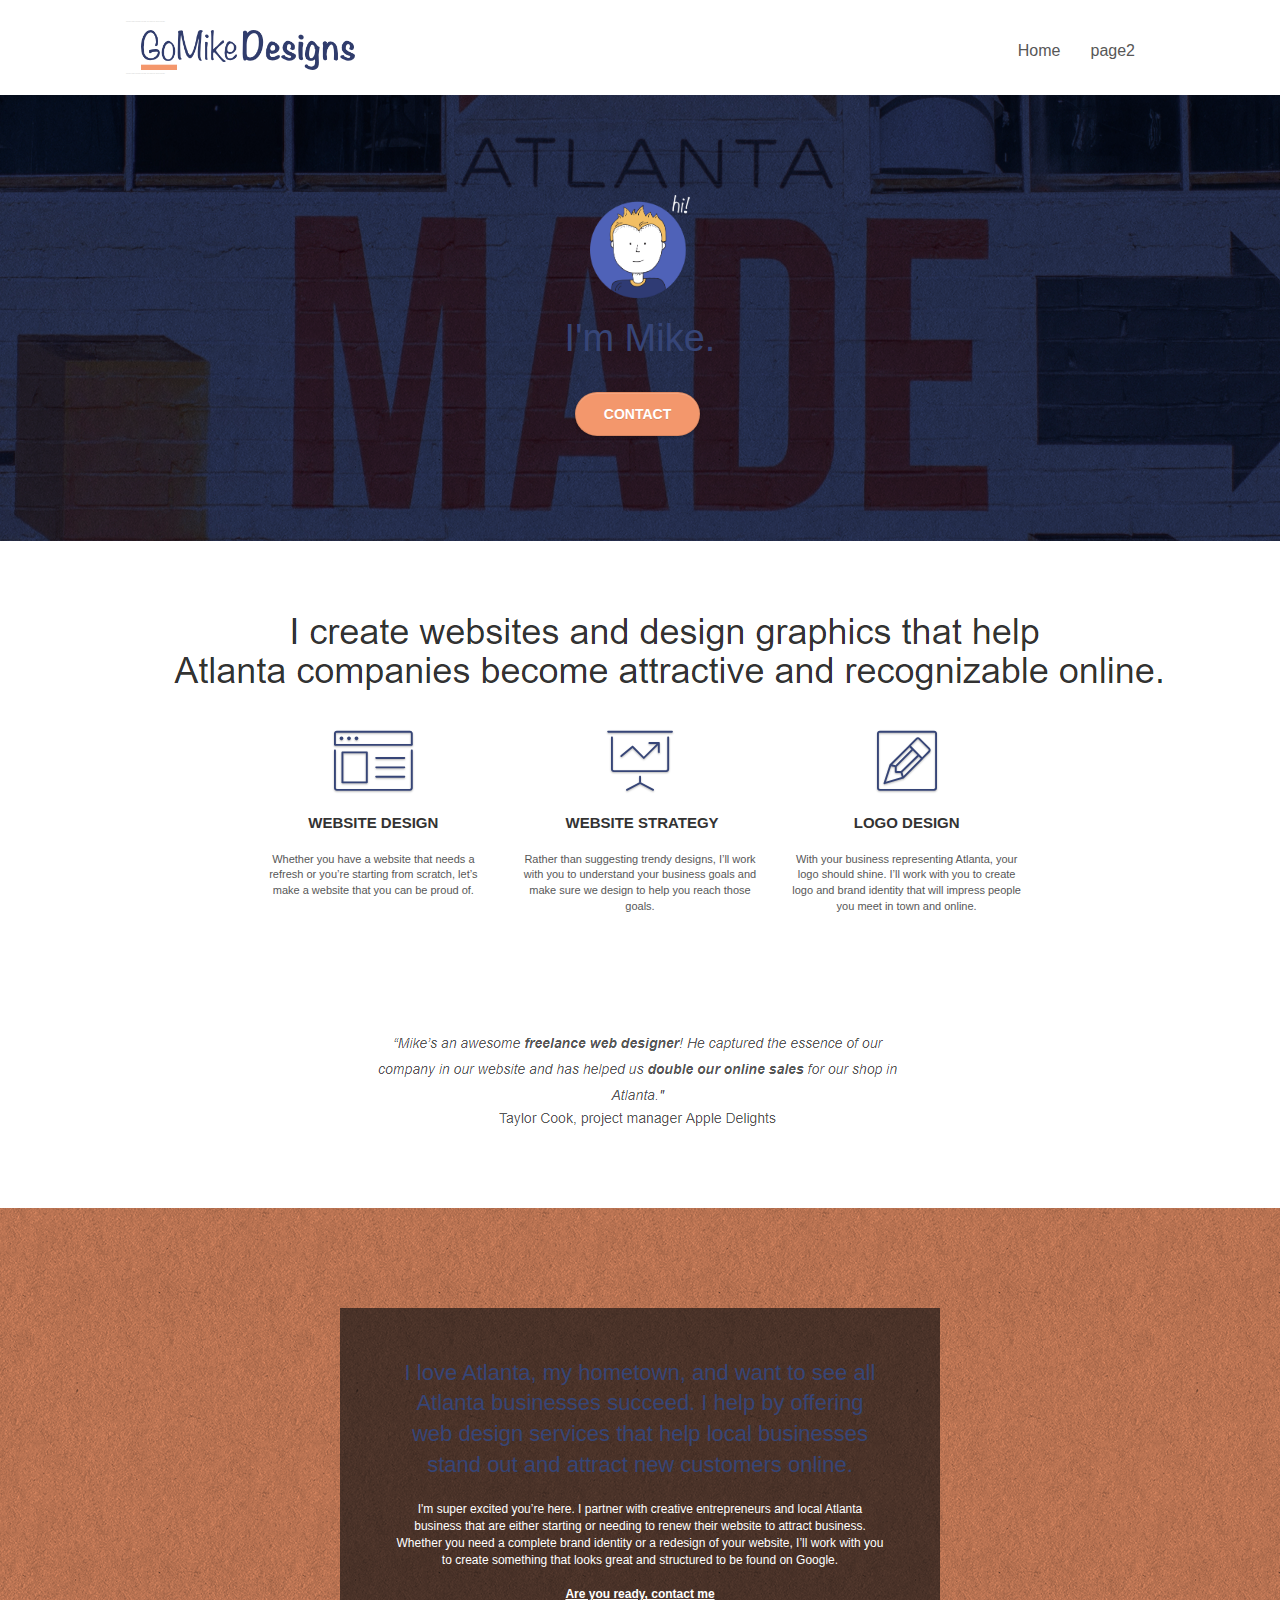
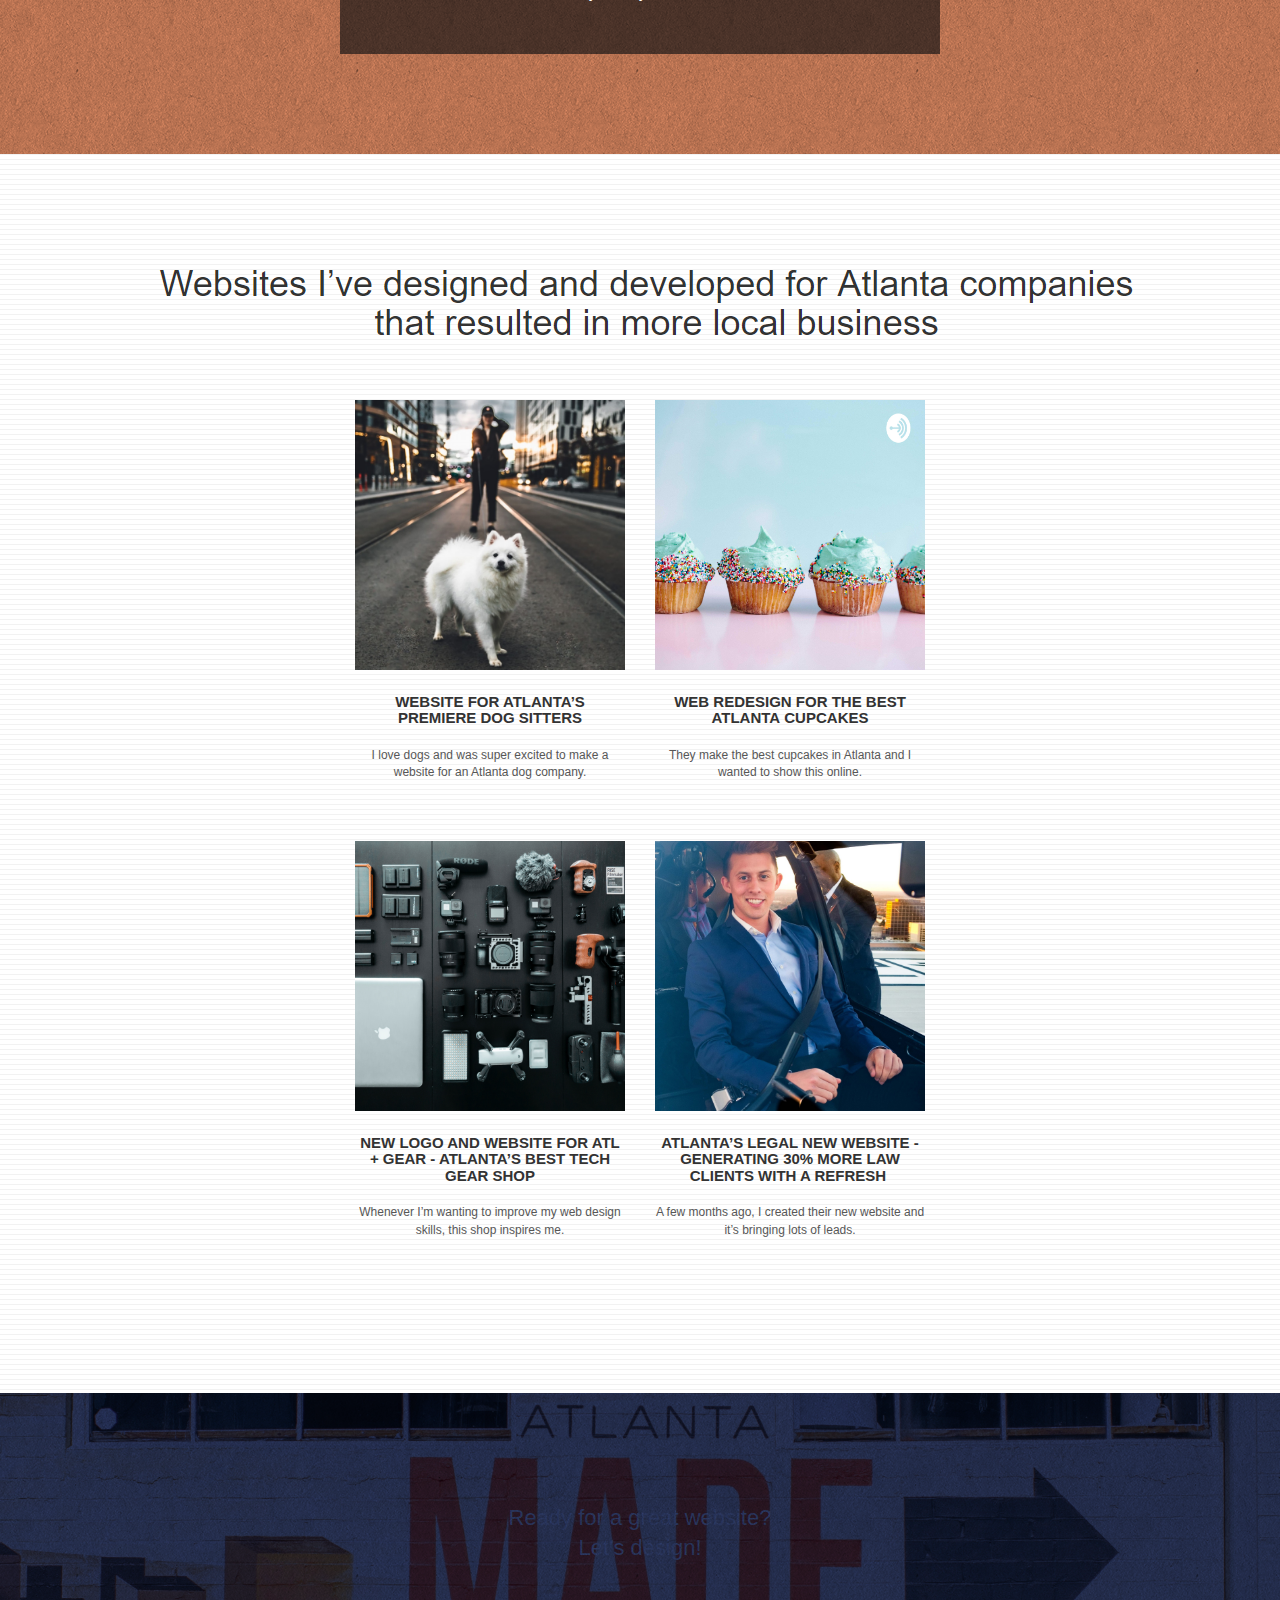
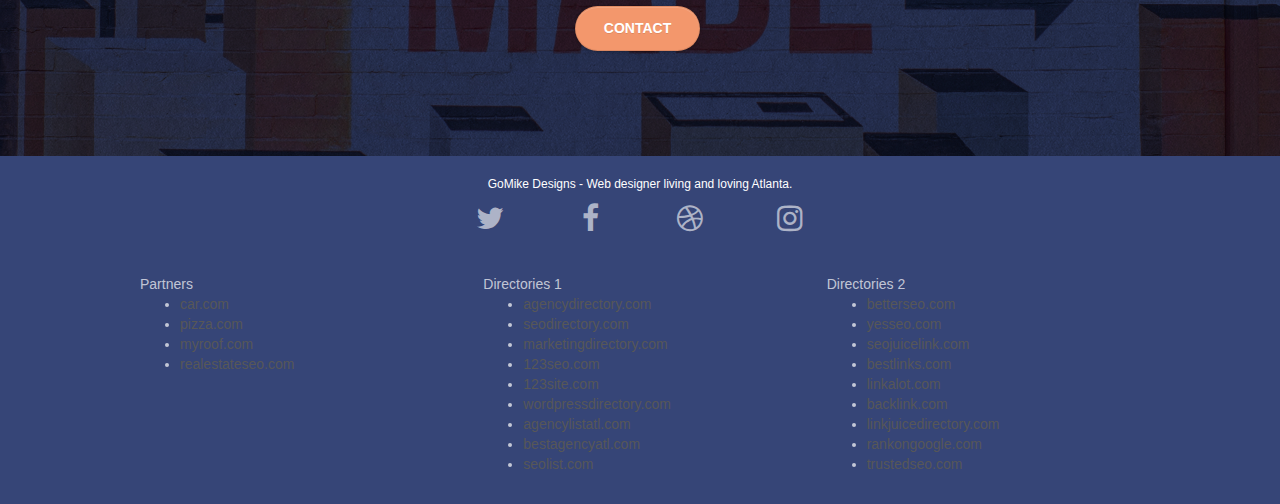
==== index.html @ 4fe2d217 "updated" ====
<!doctype html>
<html lang="Default">
<head>
    <meta charset="utf-8">
    <meta name="keywords" content="seo, google, website, internet, web design, design agency, design agency, design agency, design agency, design agency, design agency, logo design atlanta">
    <meta name="description" content="I'm Mike and your should hire me to build your website">
    <meta name="viewport" content="width=device-width, initial-scale=1.0, viewport-fit=cover">
    <link rel="shortcut icon" type="image/png" href="favicon.jpg">
    
	<link rel="stylesheet" type="text/css" href="./css/bootstrap.css">
	<link rel="stylesheet" type="text/css" href="style.css">
	<link rel="stylesheet" type="text/css" href="./css/font-awesome.css">
	<link rel="stylesheet" type="text/css" href="./css/et-line.css">
	
    
	<script src="./js/jquery-2.1.0.js"></script>
	<script src="./js/bootstrap.js"></script>
	<script src="./js/blocs.js"></script>
	<script src="./js/jquery.touchSwipe.js"></script>
	<script src="./js/gmaps.js"></script>

    <title>welcome Gomike Designs</title>

    
<!-- Analytics -->
 
<!-- Analytics END -->
    
</head>
<body>
<!-- Main container -->
<div class="page-container">
    
<!-- bloc-0 -->
<div class="bloc bgc-white l-bloc " id="bloc-0">
	<div class="container bloc-sm">
		<nav class="navbar row">
			<div class="navbar-header">
					<div class="keywords" style="color:#cccccc;font-size:1px;">web agency atlanta, web strategy, web design, logo, website, web, internet, logo design</div>
				<a class="navbar-brand" href="index.html"><img src="img/atlanta%20web%20design%20logo.png" alt="logo, seo, google, website, internet, web design, design agency" height="40" /></a>
					<div class="keywords" style="color:#cccccc;font-size:1px;">web agency atlanta, web strategy, web design, logo, website, web, internet, logo design</div>

				<button id="nav-toggle" type="button" class="ui-navbar-toggle navbar-toggle" data-toggle="collapse" data-target=".navbar-1">
					<span class="sr-only">Toggle navigation</span><span class="icon-bar"></span><span class="icon-bar"></span><span class="icon-bar"></span>
				</button>
			</div>
			<div class="collapse navbar-collapse navbar-1 special-dropdown-nav">
				<ul class="site-navigation nav navbar-nav">
					<li>
						<a href="index.html">Home</a>
					</li>
					<li>
					</li>
					<li>
						<a href="page2.html">page2</a>
					</li>
				</ul>
			</div>
		</nav>
	</div>
</div>
<!-- bloc-0 END -->

<!-- bloc-1-hero -->
<div class="bloc bgc-dark-slate-blue bg-atlanta-20made-20sign d-bloc bg-t-edge bloc-bg-texture texture-paper b-parallax" id="bloc-1-hero">
	<div class="container bloc-lg">
		<div class="row tight-width-whitespace">
			<div class="col-sm-12">
				<img src="img/atlanta%20web%20designer%20mike.png" class="center-block image-resize-mode" width="100" alt="atlanta web designer mike,seo, google, website, internet, web design, design agency" />
				<h1 class="text-center hero-bloc-text tc-white ">
					I'm Mike.
				</h1>
				<div class="text-center">
					<a href="page2.html" class="btn btn-lg btn-clean btn-rd cta-hero btn-atomic-tangerine" id="cta-hero">Contact</a>
				</div>
			</div>
		</div>
	</div>
</div>
<!-- bloc-1-hero END -->

<!-- bloc-2-services -->
<div class="bloc bgc-white l-bloc" id="bloc-2-services">
	<div class="container bloc-md">
		<div class="row">
			<div class="col-sm-12 text-center">
				<img alt="web agency, web design, logo design, atlanta agency, mike" src="img/title.png" />
			</div>
		</div>
		<div class="row voffset-lg med-width-whitespace">
			<div class="col-sm-4">
				<div class="text-center">
					<span class="et-icon-browser sm-shadow icon-dark-slate-blue icons icon-lg"></span>
				</div>
				<h1 class="mg-md text-center service-header">
					Website Design
				</h1>
				<p class="text-center ">
					Whether you have a website that needs a refresh or you&rsquo;re starting from scratch, let&rsquo;s make a website that you can be proud of.
				</p>
			</div>
			<div class="col-sm-4">
				<div class="text-center">
					<span class="et-icon-presentation sm-shadow icon-dark-slate-blue icons icon-lg"></span>
				</div>
				<h1 class="mg-md text-center service-header">
					&nbsp;Website Strategy
				</h1>
				<p class="text-center ">
					Rather than suggesting trendy designs, I&rsquo;ll work with you to understand your business goals and make sure we design to help you reach those goals.<br>
				</p>
			</div>
			<div class="col-sm-4">
				<div class="text-center">
					<span class="et-icon-edit sm-shadow icon-dark-slate-blue icons icon-lg"></span>
				</div>
				<h1 class="mg-md text-center service-header">
					Logo Design
				</h1>
				<p class="text-center ">
					With your business representing Atlanta, your logo should shine. I&rsquo;ll work with you to create logo and brand identity that will impress people you meet in town and online.
				</p>
			</div>
		</div>
		<div class="row voffset-lg voffset">
			<div class="col-xs-12 col-md-8 col-md-offset-2 text-center">
				<img alt="web agency, web design, logo design " src="img/quote.png" />
			</div>
		</div>
	</div>
</div>
<!-- bloc-2-services END -->

<!-- bloc-3-what-i-do -->
<div class="bloc tc-white bgc-atomic-tangerine bloc-bg-texture texture-paper b-parallax bg-atlanta-20made-20sign-20orange d-bloc" id="bloc-3-what-i-do">
	<div class="container bloc-lg">
		<div class="row tight-width-whitespace black-background">
			<div class="col-sm-12">
				<h2 class="mg-md text-center tc-white">
					I love Atlanta, my hometown, and want to see all Atlanta businesses succeed. I help by offering web design services that help local businesses stand out and attract new customers online.<br>
				</h2>
				<p class="text-center white">
					I'm super excited you&rsquo;re here. I partner with creative entrepreneurs and local Atlanta business that are either starting or needing to renew their website to attract business. Whether you need a complete brand identity or a redesign of your website, I&rsquo;ll work with you to create something that looks great and structured to be found on Google.<br><br><a class="ltc-white bold-link" href="page2.html">Are you ready, contact me</a><br>
				</p>
			</div>
		</div>
	</div>
</div>
<!-- bloc-3-what-i-do END -->

<!-- bloc-4-portfolio -->
<div class="bloc bgc-white bg-lines-h2-bg bg-repeat l-bloc" id="bloc-4-portfolio">
	<div class="container bloc-lg">
		<div class="row">
			<div class="col-sm-12 text-center">
								<img alt="web agency, web design, logo design " src="img/title2.png" />

			</div>
		</div>
		<div class="row tight-width-whitespace portfolio-row">
			<div class="col-sm-6">
				<a href="#" data-lightbox="img/11.jpg" data-gallery-id="gallery-1" data-caption="Website for Atlanta's Premiere dog salon" data-frame="snapshot-lb"><img src="img/11.jpg" class="img-responsive portfolio-thumb" alt="seo, google, website, internet, web design, design agency website for dog salon"/></a>
				<h3 class="mg-md text-center">
					Website for Atlanta&rsquo;s premiere Dog Sitters
				</h3>
				<p class="text-center">
					I love dogs and was super excited to make a website for an Atlanta dog company.
				</p>
			</div>
			<div class="col-sm-6">
				<a href="#" data-lightbox="img/2.jpg" data-gallery-id="gallery-1" data-caption="web redesign for the best cupcakes in Atlanta" data-frame="snapshot-lb"><img src="img/2.jpg" class="img-responsive portfolio-thumb" alt="seo, google, website, internet, web design, design agency website for best cupcakes in atlanta"/></a>
				<h3 class="mg-md text-center">
					Web redesign for the best Atlanta&nbsp;cupcakes
				</h3>
				<p class="text-center">
					They make the best cupcakes in Atlanta and I wanted to show this online.
				</p>
			</div>
		</div>
		<div class="row tight-width-whitespace portfolio-row">
			<div class="col-sm-6">
				<a href="#" data-lightbox="img/3.bmp" data-gallery-id="gallery-1" data-caption="New logo and website for Atlanta's best tech gear shop" data-frame="snapshot-lb"><img src="img/3.bmp" class="img-responsive portfolio-thumb" alt="3.jpg" /></a>
				<h3 class="mg-md text-center">
					New logo and website for Atl + Gear - Atlanta&rsquo;s best tech gear shop
				</h3>
				<p class="text-center">
					Whenever I&rsquo;m wanting to improve my web design skills, this shop inspires me.
				</p>
			</div>
			<div class="col-sm-6">
				<a href="#" data-lightbox="img/4.bmp" data-gallery-id="gallery-1" data-caption="Atlanta's legal website generates 30% more clients after web redesign" data-frame="snapshot-lb"><img src="img/4.bmp" class="img-responsive portfolio-thumb" alt="seo, google, website, internet, web design, Atlanta's legal website generates 30% more clients after web redesign" /></a>
				<h3 class="mg-md text-center">
					Atlanta&rsquo;s legal new website - Generating 30% more law clients with a refresh&nbsp;
				</h3>
				<p class="text-center">
					A few months ago, I created their new website and it&rsquo;s bringing lots of leads.
				</p>
			</div>
		</div>
	</div>
</div>
<!-- bloc-4-portfolio END -->

<!-- bloc-5-cta -->
<div class="bloc bgc-dark-slate-blue bg-atlanta-20made-20sign d-bloc bloc-bg-texture texture-paper" id="bloc-5-cta">
	<div class="container bloc-lg">
		<div class="row">
			<h2 class="mg-md text-center tc-white">
				Ready for a great website? <br>Let&rsquo;s design!
			</h2>
			<div class="col-sm-12 text-center">
				<a href="page2.html" class="btn btn-atomic-tangerine btn-clean btn-rd btn-lg cta-hero">Contact</a>
			</div>
		</div>
	</div>
</div>
<!-- bloc-5-cta END -->

<!-- Footer - bloc-8 -->
<div class="bloc bgc-dark-slate-blue d-bloc" id="bloc-8">
	<div class="container bloc-sm">
		<div class="row">
			<div class="col-sm-12">
				<p class="text-center white">
					GoMike Designs - Web designer living and loving Atlanta.<br>
				</p>
				<div class="row row-no-gutters social">
					<div class="col-sm-3">
						<div class="text-center">
							<a class="social" href="index.html"><span class="fa fa-twitter icon-md"></span></a>
						</div>
					</div>
					<div class="col-sm-3">
						<div class="text-center">
							<a class="social" href="index.html"><span class="fa fa-facebook icon-md"></span></a>
						</div>
					</div>
					<div class="col-sm-3">
						<div class="text-center">
							<a class="social" href="index.html"><span class="fa fa-dribbble icon-md"></span></a>
						</div>
					</div>
					<div class="col-sm-3">
						<div class="text-center">
							<a class="social" href="index.html"><span class="fa fa-instagram icon-md"></span></a>
						</div>
					</div>

					<div class="keywords" style="color:#364577;">web agency atlanta, web strategy, web design, logo, website, web, internet, logo design</div>

				</div>
					<div class="row">
					<div class="col-sm-4">
						Partners
							<ul>
								<li><a href="car.com">car.com</a></li>
								<li><a href="pizza.com">pizza.com</a></li>
								<li><a href="myroof.com">myroof.com</a></li>
								<li><a href="realestateseo.com">realestateseo.com</a></li>
							</ul>		
					</div>
					<div class="col-sm-4">
						Directories 1
						<ul>
							<li><a href="agencydirectory.com">agencydirectory.com</a></li>
							<li><a href="seodirectory.com">seodirectory.com</a></li>
							<li><a href="marketingdirectory.com">marketingdirectory.com</a></li>
							<li><a href="123seo.com">123seo.com</a></li>
							<li><a href="123site.com">123site.com</a></li>
							<li><a href="wordpressdirectory.com">wordpressdirectory.com</a></li>
							<li><a href="agencylistatl.com">agencylistatl.com</a></li>
							<li><a href="bestagencyatl.com">bestagencyatl.com</a></li>
							<li><a href="seolist.com">seolist.com</a></li>
						</ul>
					</div>
					<div class="col-sm-4">
						Directories 2
						<ul>
							<li><a href="betterseo.com">betterseo.com</a></li>
							<li><a href="yesseo.com">yesseo.com</a></li>
							<li><a href="seojuicelink.com">seojuicelink.com</a></li>
							<li><a href="bestlinks.com">bestlinks.com</a></li>
							<li><a href="linkalot.com">linkalot.com</a></li>
							<li><a href="backlink.com">backlink.com</a></li>
							<li><a href="linkjuicedirectory.com">linkjuicedirectory.com</a></li>
							<li><a href="rankongoogle.com">rankongoogle.com</a></li>
							<li><a href="trustedseo.com">trustedseo.com</a></li>
						</ul>
					</div>
				</div>
			</div>
		</div>
	</div>
</div>
<!-- Footer - bloc-8 END -->

</div>
<!-- Main container END -->
    

</body>
</html>
---- style.css ----
body {
    margin: 0;
    padding: 0;
    background: #FFF;
    overflow-x: hidden;
    -webkit-font-smoothing: antialiased;
    -moz-osx-font-smoothing: grayscale;
}

a,
button {
    transition: all .3s ease-in-out;
    outline: none!important;
}

a:hover {
    text-decoration: none;
    cursor: pointer;
}

#page-loading-blocs-notifaction {
    position: fixed;
    top: 0;
    bottom: 0;
    width: 100%;
    z-index: 100000;
    background: #FFFFFF url("img/pageload-spinner.gif") no-repeat center center;
}

.bloc {
    width: 100%;
    clear: both;
    background: 50% 50% no-repeat;
    padding: 0 50px;
    -webkit-background-size: cover;
    -moz-background-size: cover;
    -o-background-size: cover;
    background-size: cover;
    position: relative;
}

.bloc .container {
    padding-left: 0;
    padding-right: 0;
}

.bloc-lg {
    padding: 100px 50px;
}

.bloc-md {
    padding: 50px;
}

.bloc-sm {
    padding: 20px 50px;
}

.bg-center,
.bg-l-edge,
.bg-r-edge,
.bg-t-edge,
.bg-b-edge,
.bg-tl-edge,
.bg-bl-edge,
.bg-tr-edge,
.bg-br-edge,
.bg-repeat {
    -webkit-background-size: auto!important;
    -moz-background-size: auto!important;
    -o-background-size: auto!important;
    background-size: auto!important;
}

.bg-repeat {
    background: repeat;
}

.bg-t-edge {
    background: top no-repeat;
}

.bloc-bg-texture::before {
    content: "";
    background-size: 2px 2px;
    position: absolute;
    top: 0;
    bottom: 0;
    left: 0;
    right: 0;
}

.texture-paper::before {
    background: url("img/texture-paper.png");
    background-size: 280px 280px;
}

.b-parallax {
    background-attachment: fixed;
}

.d-bloc {
    color: rgba(255, 255, 255, .7);
}

.d-bloc button:hover {
    color: rgba(255, 255, 255, .9);
}

.d-bloc .icon-round,
.d-bloc .icon-square,
.d-bloc .icon-rounded,
.d-bloc .icon-semi-rounded-a,
.d-bloc .icon-semi-rounded-b {
    border-color: rgba(255, 255, 255, .9);
}

.d-bloc .divider-h span {
    border-color: rgba(255, 255, 255, .2);
}

.d-bloc .a-btn,
.d-bloc .navbar a,
.d-bloc .navbar-brand,
.d-bloc a .icon-sm,
.d-bloc a .icon-md,
.d-bloc a .icon-lg,
.d-bloc a .icon-xl,
.d-bloc h1 a,
.d-bloc h2 a,
.d-bloc h3 a,
.d-bloc h4 a,
.d-bloc h5 a,
.d-bloc h6 a,
.d-bloc p a {
    color: rgba(255, 255, 255, .6);
}

.d-bloc .a-btn:hover,
.d-bloc .navbar a:hover,
.d-bloc .navbar-brand:hover,
.d-bloc a:hover .icon-sm,
.d-bloc a:hover .icon-md,
.d-bloc a:hover .icon-lg,
.d-bloc a:hover .icon-xl,
.d-bloc h1 a:hover,
.d-bloc h2 a:hover,
.d-bloc h3 a:hover,
.d-bloc h4 a:hover,
.d-bloc h5 a:hover,
.d-bloc h6 a:hover,
.d-bloc p a:hover {
    color: rgba(255, 255, 255, 1);
}

.d-bloc .navbar-toggle .icon-bar {
    background: rgba(255, 255, 255, 1);
}

.d-bloc .btn-wire,
.d-bloc .btn-wire:hover {
    color: rgba(255, 255, 255, 1);
    border-color: rgba(255, 255, 255, 1);
}

.d-bloc .panel {
    color: rgba(0, 0, 0, .5);
}

.d-bloc .panel button:hover {
    color: rgba(0, 0, 0, .7);
}

.d-bloc .panel icon {
    border-color: rgba(0, 0, 0, .7);
}

.d-bloc .panel .divider-h span {
    border-color: rgba(0, 0, 0, .1);
}

.d-bloc .panel .a-btn {
    color: rgba(0, 0, 0, .6);
}

.d-bloc .panel .a-btn:hover {
    color: rgba(0, 0, 0, 1);
}

.d-bloc .panel .btn-wire,
.d-bloc .panel .btn-wire:hover {
    color: rgba(0, 0, 0, .7);
    border-color: rgba(0, 0, 0, .3);
}

.d-bloc .panel,
.l-bloc {
    color: rgba(0, 0, 0, .5);
}

.d-bloc .panel button:hover,
.l-bloc button:hover {
    color: rgba(0, 0, 0, .7);
}

.l-bloc .icon-round,
.l-bloc .icon-square,
.l-bloc .icon-rounded,
.l-bloc .icon-semi-rounded-a,
.l-bloc .icon-semi-rounded-b {
    border-color: rgba(0, 0, 0, .7);
}

.d-bloc .panel .divider-h span,
.l-bloc .divider-h span {
    border-color: rgba(0, 0, 0, .1);
}

.d-bloc .panel .a-btn,
.l-bloc .a-btn,
.l-bloc .navbar a,
.l-bloc .navbar-brand,
.l-bloc a .icon-sm,
.l-bloc a .icon-md,
.l-bloc a .icon-lg,
.l-bloc a .icon-xl,
.l-bloc h1 a,
.l-bloc h2 a,
.l-bloc h3 a,
.l-bloc h4 a,
.l-bloc h5 a,
.l-bloc h6 a,
.l-bloc p a {
    color: rgba(0, 0, 0, .6);
}

.d-bloc .panel .a-btn:hover,
.l-bloc .a-btn:hover,
.l-bloc .navbar a:hover,
.l-bloc .navbar-brand:hover,
.l-bloc a:hover .icon-sm,
.l-bloc a:hover .icon-md,
.l-bloc a:hover .icon-lg,
.l-bloc a:hover .icon-xl,
.l-bloc h1 a:hover,
.l-bloc h2 a:hover,
.l-bloc h3 a:hover,
.l-bloc h4 a:hover,
.l-bloc h5 a:hover,
.l-bloc h6 a:hover,
.l-bloc p a:hover {
    color: rgba(0, 0, 0, 1);
}

.l-bloc .navbar-toggle .icon-bar {
    color: rgba(0, 0, 0, .6);
}

.d-bloc .panel .btn-wire,
.d-bloc .panel .btn-wire:hover,
.l-bloc .btn-wire,
.l-bloc .btn-wire:hover {
    color: rgba(0, 0, 0, .7);
    border-color: rgba(0, 0, 0, .3);
}

.voffset {
    margin-top: 30px;
}

.voffset-lg {
    margin-top: 80px;
}

.row-no-gutters {
    margin-right: 0;
    margin-left: 0;
}

.row.row-no-gutters > [class^="col-"],
.row.row-no-gutters > [class*=" col-"] {
    padding-right: 0;
    padding-left: 0;
}

#bloc-2-services p {
    font-size: 11px;
}

.navbar {
    margin-bottom: 0;
    z-index: 1;
}

.navbar-brand {
    height: auto;
    padding: 3px 15px;
    font-size: 25px;
    font-weight: normal;
    font-weight: 600;
    line-height: 44px;
}

.navbar-brand img {
    max-height: 200px;
    margin: 0 5px 0 0;
    display: inline;
}

.navbar-brand img[src$=svg] {
    min-width: 100px;
}

.nav-center .navbar-brand img {
    margin: 0;
}

.navbar .nav {
    padding-top: 2px;
    margin-right: -16px;
    float: right;
    z-index: 1;
}

.nav > li {
    float: left;
    margin-top: 4px;
    font-size: 16px;
}

.navbar-nav .open .dropdown-menu > li > a {
    text-align: inherit;
}

.nav > li a:hover,
.nav > li a:focus {
    background: transparent;
}

.navbar-toggle {
    margin: 10px 10px 0 0;
    border: 0px;
}

.navbar-toggle:hover {
    background: transparent!important;
}

.navbar-toggle .icon-bar {
    background-color: rgba(0, 0, 0, .5);
    width: 26px;
}

.nav-invert .navbar .nav {
    float: left;
}

.nav-invert .navbar-header,
.nav-invert .navbar-brand {
    float: right;
    position: relative;
    z-index: 2;
}

@media (min-width: 768px) {
    .site-navigation {
        position: absolute;
        top: 50%;
        right: 20px;
        transform: translate(0, -50%);
        -webkit-transform: translateY(-50%);
    }
    .nav > li .dropdown-menu a,
    .nav > li .dropdown-menu a:hover {
        color: #484848;
    }
    .nav-invert .site-navigation {
        left: 0;
        right: 0;
    }
    .nav-center {
        text-align: center;
    }
    .nav-center .navbar-header {
        width: 100%;
    }
    .nav-center .navbar-header,
    .nav-center .navbar-brand,
    .nav-center .nav > li {
        float: none;
        display: inline-block;
    }
    .nav-center .site-navigation {
        position: relative;
        width: 100%;
        right: 0;
        margin-right: 0px;
        margin-top: 20px;
    }
    .nav-center.mini-nav .navbar-toggle {
        float: none;
        margin: 10px auto 0;
    }
}

.nav > li > .dropdown a {
    background: none!important;
    display: block;
    padding: 14px 15px;
}

nav .caret {
    margin: 0 5px;
}

.dropdown-menu .dropdown-menu {
    top: -8px;
    left: 100%;
}

.dropdown-menu .dropmenu-flow-right {
    top: 100%;
    left: 0;
    margin-left: -1px;
    border-top-left-radius: 0;
    border-top-right-radius: 0;
}

.dropdown-menu .dropdown span {
    border: 4px solid black;
    border-top-color: transparent;
    border-right-color: transparent;
    border-bottom-color: transparent;
    margin: 6px -5px 0 0!important;
    float: right;
}

.mg-md {
    margin-top: 10px;
    margin-bottom: 20px;
}

.mg-lg {
    margin-top: 10px;
    margin-bottom: 40px;
}

.btn {
    margin: 0 5px 5px 0;
}

.btn.pull-right {
    margin: 0 0 5px 5px;
}

.btn-d,
.btn-d:hover,
.btn-d:focus {
    color: #FFF;
    background: rgba(0, 0, 0, .3);
}

button {
    outline: none!important;
}

.btn-rd {
    border-radius: 40px;
}

.btn-clean {
    border: 1px solid rgba(0, 0, 0, .08);
    border-bottom-color: rgba(0, 0, 0, .1);
    text-shadow: 0 1px 0 rgba(0, 0, 1, .1);
    box-shadow: 0 1px 3px rgba(0, 0, 1, .25), inset 0 1px 0 0 rgba(255, 255, 255, .15);
}

.icon-md {
    font-size: 30px!important;
}

.icon-lg {
    font-size: 60px!important;
}

.sm-shadow {
    text-shadow: 0 1px 2px rgba(0, 0, 0, .3);
}

.panel-sq,
.panel-sq .panel-heading,
.panel-sq .panel-footer {
    border-radius: 0;
}

.panel-rd {
    border-radius: 30px;
}

.panel-rd .panel-heading {
    border-radius: 29px 29px 0 0;
}

.panel-rd .panel-footer {
    border-radius: 0 0 29px 29px;
}

.form-control {
    border-color: rgba(0, 0, 0, .1);
    box-shadow: none;
}

.scrollToTop {
    width: 40px;
    height: 40px;
    position: fixed;
    bottom: 20px;
    right: 20px;
    opacity: 0;
    z-index: 500;
    transition: all .3s ease-in-out;
}

.scrollToTop span {
    margin-top: 6px;
}

.showScrollTop {
    font-size: 14px;
    opacity: 1;
}

a[data-lightbox] {
    position: relative;
    display: block;
    text-align: center;
}

a[data-lightbox]:hover::before {
    content: "+";
    font-family: "HelveticaNeue-Light", "Helvetica Neue Light", "Helvetica Neue", Helvetica, Arial;
    font-size: 32px;
    width: 50px;
    height: 50px;
    margin-left: -25px;
    border-radius: 50%;
    background: rgba(0, 0, 0, .6);
    color: #FFF;
    font-weight: 100;
    z-index: 1;
    position: absolute;
    top: 50%;
    transform: translateY(-50%);
    -webkit-transform: translateY(-50%);
}

a[data-lightbox]:hover img {
    opacity: 0.6;
    -webkit-animation-fill-mode: none;
    animation-fill-mode: none;
}

#lightbox-modal {
    display: flex;
    align-items: center;
}

#lightbox-modal .modal-dialog {
    width: 90%;
    max-width: 900px;
    margin: 0 auto 0;
}

#lightbox-modal .modal-dialog img {
    max-height: 90vh;
    margin: 0 auto;
}

.lightbox-caption {
    padding: 20px;
    color: #FFF;
    background: rgba(0, 0, 0, .5);
    position: absolute;
    left: 15px;
    right: 15px;
    bottom: 5px;
}

.close-lightbox {
    color: #FFF;
    font-size: 30px;
    position: absolute;
    top: 20px;
    right: 20px;
    z-index: 20;
    background: rgba(0, 0, 0, .5);
    border: none;
    line-height: 30px;
    padding: 0 9px 5px;
    opacity: 0.3;
}

.close-lightbox:hover,
.next-lightbox:hover,
.prev-lightbox:hover {
    opacity: 1.0;
    color: #FFF;
}

.next-lightbox,
.prev-lightbox {
    font-size: 20px;
    color: rgba(255, 255, 255, .9);
    background: rgba(0, 0, 0, .5);
    transition: all .2s ease-in-out;
    position: absolute;
    top: 45%;
    z-index: 1;
    opacity: 0.4;
}

.next-lightbox {
    padding: 6px 8px 1px 13px;
    right: 25px;
}

.prev-lightbox {
    padding: 6px 13px 1px 10px;
    left: 25px;
}

.snapshot-lb .modal-body {
    padding-bottom: 45px;
}

.snapshot-lb .lightbox-caption {
    padding: 0;
    color: rgba(0, 0, 0, .5);
    background: none;
}

h1,
h2,
h3,
h4,
h5,
h6,
p,
label,
.btn,
a {
    font-family: "helvetica";
    font-weight: 400;
    color: #575757!important;
}

.container {
    max-width: 1000px;
}

.hero-bloc-text {
    font-size: 38px;
}

.hero-bloc-text-sub {
    font-size: 36px;
}

.statement-bloc-text {
    line-height: 26px;
    font-style: italic;
    font-size: 20px;
    text-align: center;
    font-weight: lighter;
    max-width: 520px;
    margin: auto auto auto auto;
}

p {
    font-size: 12px;
}

.tight-width-whitespace {
    max-width: 600px;
    margin: auto auto auto auto;
}

.h1 {
    font-size: 20px;
    font-family: "Open Sans";
}

.cta-hero {
    margin-top: 22px;
    color: #FFFFFF!important;
    text-transform: uppercase;
    padding: 12px 28px 12px 28px;
    font-size: 1.0em;
    font-weight: 700;
}

.social {
    max-width: 400px;
    margin: auto auto auto auto;
}

h2 {
    font-size: 22px;
    line-height: 1.4em;
}

h3 {
    font-size: 15px;
    text-transform: uppercase;
    font-weight: 700;
    color: #333333!important;
}

.med-width-whitespace {
    max-width: 800px;
    margin: auto auto auto auto;
    box-shadow: 0px 0px 0px #000000;
}

h1 {
    color: #333333!important;
}

h4 {
    color: #333333!important;
}

.icons {
    margin-bottom: 14px;
    margin-top: 24px;
}

.white {
    color: #FFFFFF!important;
}

.portfolio-thumb {
    margin-bottom: 24px;
}

.portfolio-row {
    margin-bottom: 44px;
    margin-top: 50px;
}

.avatar {
    box-shadow: 0px 4px 9px rgba(0, 0, 0, 0.3);
}

.black-background {
    background-color: rgba(35, 31, 32, 0.7);
    padding: 40px 40px 40px 40px;
}

.bold-link {
    font-weight: 900;
    text-decoration: underline!important;
}

.service-header {
    font-size: 15px;
    font-weight: 700;
    text-transform: uppercase;
}

.bgc-white {
    background-color: #FFFFFF;
}

.bgc-dark-slate-blue {
    background-color: #364577;
}

.bgc-atomic-tangerine {
    background-color: #F3976C;
}

.tc-white {
    color: #364577!important;
}

.btn-atomic-tangerine {
    background: #F3976C;
    color: #FFFFFF!important;
}

.btn-atomic-tangerine:hover {
    background: #c27956!important;
    color: #FFFFFF!important;
}

.ltc-white {
    color: #FFFFFF!important;
}

.ltc-white:hover {
    color: #cccccc!important;
}

.ltc-atomic-tangerine {
    color: #F3976C!important;
}

.ltc-atomic-tangerine:hover {
    color: #c27956!important;
}

.icon-dark-slate-blue {
    color: #364577!important;
    border-color: #364577!important;
}

.bg-dots-bg {
    background-image: url("img/dots-bg.png");
}

.bg-lines-h2-bg {
    background-image: url("img/lines-h2-bg.png");
}

.bg-atlanta-20made-20sign {
    background-image: url("img/atlanta%20made%20sign.jpg");
}

.bg-atlanta-20made-20sign-20orange {
    background-image: url("img/atlanta%20made%20sign%20orange.jpg");
}

@media (max-width: 1024px) {
    .bloc {
        padding-left: 20px;
        padding-right: 20px;
    }
    .bloc.full-width-bloc,
    .bloc-tile-2.full-width-bloc .container,
    .bloc-tile-3.full-width-bloc .container,
    .bloc-tile-4.full-width-bloc .container {
        padding-left: 0;
        padding-right: 0;
    }
}

@media (max-width: 992px) and (min-width: 768px) {
    .navbar .nav {
        max-width: 80%
    }
    .nav-center.navbar .nav {
        max-width: 100%
    }
}

@media only screen and (min-device-width: 768px) and (max-device-width: 1024px) and (orientation: landscape) {
    .b-parallax {
        background-attachment: scroll;
    }
}

@media only screen and (min-device-width: 1024px) and (max-device-width: 1366px) and (-webkit-min-device-pixel-ratio: 1.5) {
    .b-parallax {
        background-attachment: scroll;
    }
}

@media (max-width: 991px) {
    .container {
        width: 100%;
    }
    .b-parallax {
        background-attachment: scroll;
    }
    .page-container,
    #hero-bloc {
        overflow-x: hidden;
        position: relative;
    }
    .bloc {
        padding-left: constant(safe-area-inset-left);
        padding-right: constant(safe-area-inset-right);
    }
    .bloc-group,
    .bloc-group .bloc {
        display: block;
        width: 100%;
    }
    .bloc-fill-screen .fill-bloc-top-edge,
    .bloc-fill-screen .fill-bloc-bottom-edge {
        padding: 0 20px;
        padding-left: constant(safe-area-inset-left);
        padding-right: constant(safe-area-inset-right);
    }
}

@media (max-width: 767px) {
    .page-container {
        overflow-x: hidden;
        position: relative;
    }
    h1,
    h2,
    h3,
    h4,
    h5,
    h6,
    p,
    #disqus_thread {
        padding-left: 10px!important;
        padding-right: 10px!important;
    }
    .b-parallax {
        background-attachment: scroll;
    }
    .navbar .nav {
        padding-top: 0;
        border-top: 1px solid rgba(0, 0, 0, .2);
        float: none!important;
    }
    .navbar.row {
        margin-left: 0;
        margin-right: 0;
    }
    .site-navigation {
        position: inherit;
        transform: none;
        -webkit-transform: none;
        -ms-transform: none;
    }
    .nav > li {
        margin-top: 0;
        border-bottom: 1px solid rgba(0, 0, 0, .1);
        background: rgba(0, 0, 0, .05);
        text-align: left;
        padding-left: 15px;
        width: 100%;
    }
    .nav > li:hover {
        background: rgba(0, 0, 0, .08);
    }
    .dropdown .dropdown a .caret {
        float: none;
        margin: 5px 0 0 10px!important;
        border: 4px solid black;
        border-bottom-color: transparent;
        border-right-color: transparent;
        border-left-color: transparent;
    }
    #hero-bloc .navbar .nav {
        background: rgba(0, 0, 0, .8);
    }
    #hero-bloc .navbar .nav a {
        color: rgba(255, 255, 255, .6);
    }
    .hero {
        padding: 50px 0;
    }
    .hero-nav {
        left: -1px;
        right: -1px;
    }
    .navbar-collapse {
        padding: 0;
        overflow-x: hidden;
        -webkit-box-shadow: none;
        box-shadow: none;
    }
    .navbar-brand img {
        max-height: 40px;
        width: auto;
    }
    .nav-invert .navbar-header {
        float: none;
        width: 100%;
    }
    .nav-invert .navbar-toggle {
        float: left;
        margin-left: 10px;
    }
    .bloc {
        padding-left: 0;
        padding-right: 0;
    }
    .bloc-xxl,
    .bloc-xl,
    .bloc-lg {
        padding: 40px 0;
    }
    .bloc-sm,
    .bloc-md {
        padding-left: 0;
        padding-right: 0;
    }
    .bloc-tile-2 .container,
    .bloc-tile-3 .container,
    .bloc-tile-4 .container,
    .bloc-fill-screen .fill-bloc-top-edge,
    .bloc-fill-screen .fill-bloc-bottom-edge {
        padding-left: 0;
        padding-right: 0;
    }
    .a-block {
        padding: 0 10px;
    }
    .btn-dwn {
        display: none;
    }
    .voffset {
        margin-top: 5px;
    }
    .voffset-md {
        margin-top: 20px;
    }
    .voffset-lg {
        margin-top: 30px;
    }
    form {
        padding: 5px;
    }
    .close-lightbox {
        display: inline-block;
    }
    .blocsapp-device-iphone5 {
        background-size: 216px 425px;
        padding-top: 60px;
        width: 216px;
        height: 425px;
    }
    .blocsapp-device-iphone5 img {
        width: 180px;
        height: 320px;
    }
}

@media (max-width: 400px) {
    .bloc {
        padding-left: 0;
        padding-right: 0;
    }
}

@media (max-width: 767px) {
    .bloc-mob-center-text {
        text-align: center;
    }
}
---- css/et-line.css ----
@font-face {
    font-family: et-line;
    src: url(../fonts/et-line.eot);
    src: url(../fonts/et-line.eot?#iefix) format('embedded-opentype'), url(../fonts/et-line.woff) format('woff'), url(../fonts/et-line.ttf) format('truetype'), url(../fonts/et-line.svg#et-line) format('svg');
    font-weight: 400;
    font-style: normal
}

.et-icon-adjustments,
.et-icon-alarmclock,
.et-icon-anchor,
.et-icon-aperture,
.et-icon-attachment,
.et-icon-bargraph,
.et-icon-basket,
.et-icon-beaker,
.et-icon-bike,
.et-icon-book-open,
.et-icon-briefcase,
.et-icon-browser,
.et-icon-calendar,
.et-icon-camera,
.et-icon-caution,
.et-icon-chat,
.et-icon-circle-compass,
.et-icon-clipboard,
.et-icon-clock,
.et-icon-cloud,
.et-icon-compass,
.et-icon-desktop,
.et-icon-dial,
.et-icon-document,
.et-icon-documents,
.et-icon-download,
.et-icon-dribbble,
.et-icon-edit,
.et-icon-envelope,
.et-icon-expand,
.et-icon-facebook,
.et-icon-flag,
.et-icon-focus,
.et-icon-gears,
.et-icon-genius,
.et-icon-gift,
.et-icon-global,
.et-icon-globe,
.et-icon-googleplus,
.et-icon-grid,
.et-icon-happy,
.et-icon-hazardous,
.et-icon-heart,
.et-icon-hotairballoon,
.et-icon-hourglass,
.et-icon-key,
.et-icon-laptop,
.et-icon-layers,
.et-icon-lifesaver,
.et-icon-lightbulb,
.et-icon-linegraph,
.et-icon-linkedin,
.et-icon-lock,
.et-icon-magnifying-glass,
.et-icon-map,
.et-icon-map-pin,
.et-icon-megaphone,
.et-icon-mic,
.et-icon-mobile,
.et-icon-newspaper,
.et-icon-notebook,
.et-icon-paintbrush,
.et-icon-paperclip,
.et-icon-pencil,
.et-icon-phone,
.et-icon-picture,
.et-icon-pictures,
.et-icon-piechart,
.et-icon-presentation,
.et-icon-pricetags,
.et-icon-printer,
.et-icon-profile-female,
.et-icon-profile-male,
.et-icon-puzzle,
.et-icon-quote,
.et-icon-recycle,
.et-icon-refresh,
.et-icon-ribbon,
.et-icon-rss,
.et-icon-sad,
.et-icon-scissors,
.et-icon-scope,
.et-icon-search,
.et-icon-shield,
.et-icon-speedometer,
.et-icon-strategy,
.et-icon-streetsign,
.et-icon-tablet,
.et-icon-target,
.et-icon-telescope,
.et-icon-toolbox,
.et-icon-tools,
.et-icon-tools-2,
.et-icon-trophy,
.et-icon-tumblr,
.et-icon-twitter,
.et-icon-upload,
.et-icon-video,
.et-icon-wallet,
.et-icon-wine {
    font-family: et-line;
    speak: none;
    font-style: normal;
    font-weight: 400;
    font-variant: normal;
    text-transform: none;
    line-height: 1;
    -webkit-font-smoothing: antialiased;
    -moz-osx-font-smoothing: grayscale;
    display: inline-block
}

.et-icon-mobile:before {
    content: "\e000"
}

.et-icon-laptop:before {
    content: "\e001"
}

.et-icon-desktop:before {
    content: "\e002"
}

.et-icon-tablet:before {
    content: "\e003"
}

.et-icon-phone:before {
    content: "\e004"
}

.et-icon-document:before {
    content: "\e005"
}

.et-icon-documents:before {
    content: "\e006"
}

.et-icon-search:before {
    content: "\e007"
}

.et-icon-clipboard:before {
    content: "\e008"
}

.et-icon-newspaper:before {
    content: "\e009"
}

.et-icon-notebook:before {
    content: "\e00a"
}

.et-icon-book-open:before {
    content: "\e00b"
}

.et-icon-browser:before {
    content: "\e00c"
}

.et-icon-calendar:before {
    content: "\e00d"
}

.et-icon-presentation:before {
    content: "\e00e"
}

.et-icon-picture:before {
    content: "\e00f"
}

.et-icon-pictures:before {
    content: "\e010"
}

.et-icon-video:before {
    content: "\e011"
}

.et-icon-camera:before {
    content: "\e012"
}

.et-icon-printer:before {
    content: "\e013"
}

.et-icon-toolbox:before {
    content: "\e014"
}

.et-icon-briefcase:before {
    content: "\e015"
}

.et-icon-wallet:before {
    content: "\e016"
}

.et-icon-gift:before {
    content: "\e017"
}

.et-icon-bargraph:before {
    content: "\e018"
}

.et-icon-grid:before {
    content: "\e019"
}

.et-icon-expand:before {
    content: "\e01a"
}

.et-icon-focus:before {
    content: "\e01b"
}

.et-icon-edit:before {
    content: "\e01c"
}

.et-icon-adjustments:before {
    content: "\e01d"
}

.et-icon-ribbon:before {
    content: "\e01e"
}

.et-icon-hourglass:before {
    content: "\e01f"
}

.et-icon-lock:before {
    content: "\e020"
}

.et-icon-megaphone:before {
    content: "\e021"
}

.et-icon-shield:before {
    content: "\e022"
}

.et-icon-trophy:before {
    content: "\e023"
}

.et-icon-flag:before {
    content: "\e024"
}

.et-icon-map:before {
    content: "\e025"
}

.et-icon-puzzle:before {
    content: "\e026"
}

.et-icon-basket:before {
    content: "\e027"
}

.et-icon-envelope:before {
    content: "\e028"
}

.et-icon-streetsign:before {
    content: "\e029"
}

.et-icon-telescope:before {
    content: "\e02a"
}

.et-icon-gears:before {
    content: "\e02b"
}

.et-icon-key:before {
    content: "\e02c"
}

.et-icon-paperclip:before {
    content: "\e02d"
}

.et-icon-attachment:before {
    content: "\e02e"
}

.et-icon-pricetags:before {
    content: "\e02f"
}

.et-icon-lightbulb:before {
    content: "\e030"
}

.et-icon-layers:before {
    content: "\e031"
}

.et-icon-pencil:before {
    content: "\e032"
}

.et-icon-tools:before {
    content: "\e033"
}

.et-icon-tools-2:before {
    content: "\e034"
}

.et-icon-scissors:before {
    content: "\e035"
}

.et-icon-paintbrush:before {
    content: "\e036"
}

.et-icon-magnifying-glass:before {
    content: "\e037"
}

.et-icon-circle-compass:before {
    content: "\e038"
}

.et-icon-linegraph:before {
    content: "\e039"
}

.et-icon-mic:before {
    content: "\e03a"
}

.et-icon-strategy:before {
    content: "\e03b"
}

.et-icon-beaker:before {
    content: "\e03c"
}

.et-icon-caution:before {
    content: "\e03d"
}

.et-icon-recycle:before {
    content: "\e03e"
}

.et-icon-anchor:before {
    content: "\e03f"
}

.et-icon-profile-male:before {
    content: "\e040"
}

.et-icon-profile-female:before {
    content: "\e041"
}

.et-icon-bike:before {
    content: "\e042"
}

.et-icon-wine:before {
    content: "\e043"
}

.et-icon-hotairballoon:before {
    content: "\e044"
}

.et-icon-globe:before {
    content: "\e045"
}

.et-icon-genius:before {
    content: "\e046"
}

.et-icon-map-pin:before {
    content: "\e047"
}

.et-icon-dial:before {
    content: "\e048"
}

.et-icon-chat:before {
    content: "\e049"
}

.et-icon-heart:before {
    content: "\e04a"
}

.et-icon-cloud:before {
    content: "\e04b"
}

.et-icon-upload:before {
    content: "\e04c"
}

.et-icon-download:before {
    content: "\e04d"
}

.et-icon-target:before {
    content: "\e04e"
}

.et-icon-hazardous:before {
    content: "\e04f"
}

.et-icon-piechart:before {
    content: "\e050"
}

.et-icon-speedometer:before {
    content: "\e051"
}

.et-icon-global:before {
    content: "\e052"
}

.et-icon-compass:before {
    content: "\e053"
}

.et-icon-lifesaver:before {
    content: "\e054"
}

.et-icon-clock:before {
    content: "\e055"
}

.et-icon-aperture:before {
    content: "\e056"
}

.et-icon-quote:before {
    content: "\e057"
}

.et-icon-scope:before {
    content: "\e058"
}

.et-icon-alarmclock:before {
    content: "\e059"
}

.et-icon-refresh:before {
    content: "\e05a"
}

.et-icon-happy:before {
    content: "\e05b"
}

.et-icon-sad:before {
    content: "\e05c"
}

.et-icon-facebook:before {
    content: "\e05d"
}

.et-icon-twitter:before {
    content: "\e05e"
}

.et-icon-googleplus:before {
    content: "\e05f"
}

.et-icon-rss:before {
    content: "\e060"
}

.et-icon-tumblr:before {
    content: "\e061"
}

.et-icon-linkedin:before {
    content: "\e062"
}

.et-icon-dribbble:before {
    content: "\e063"
}
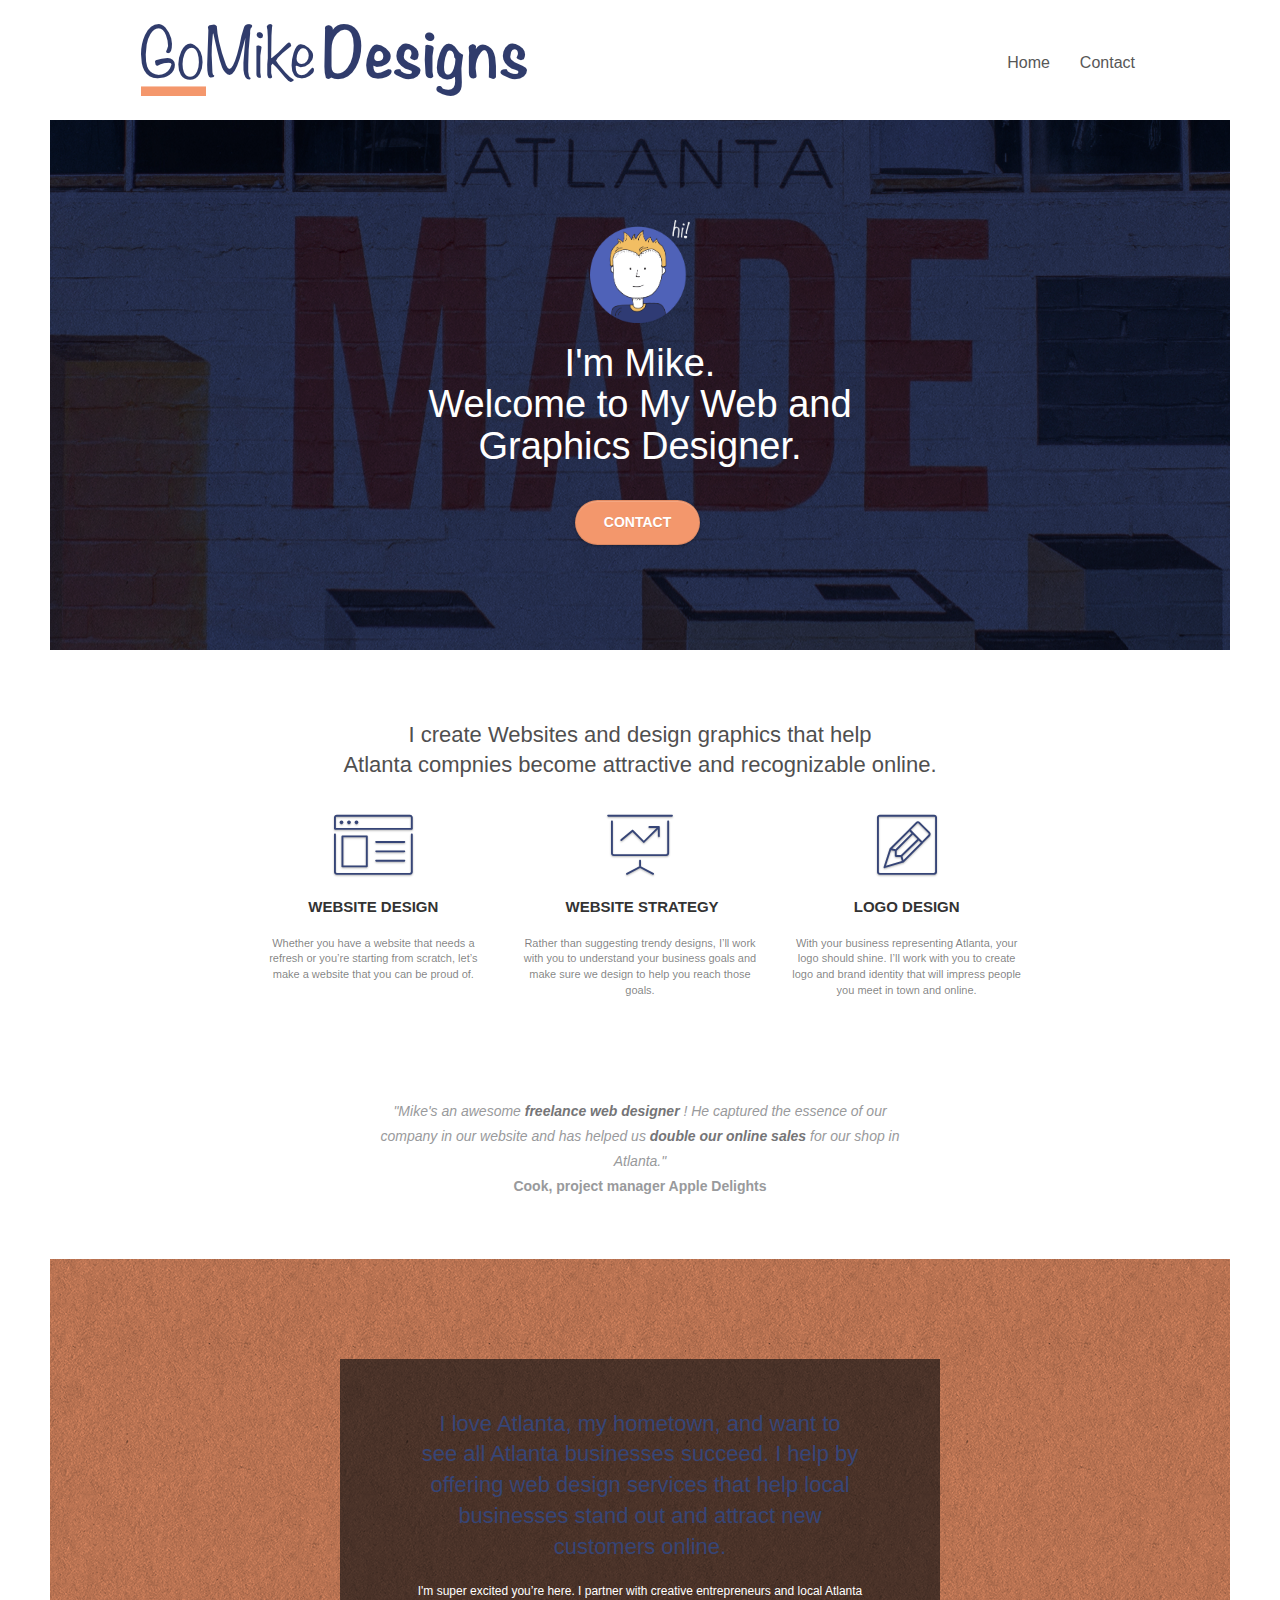
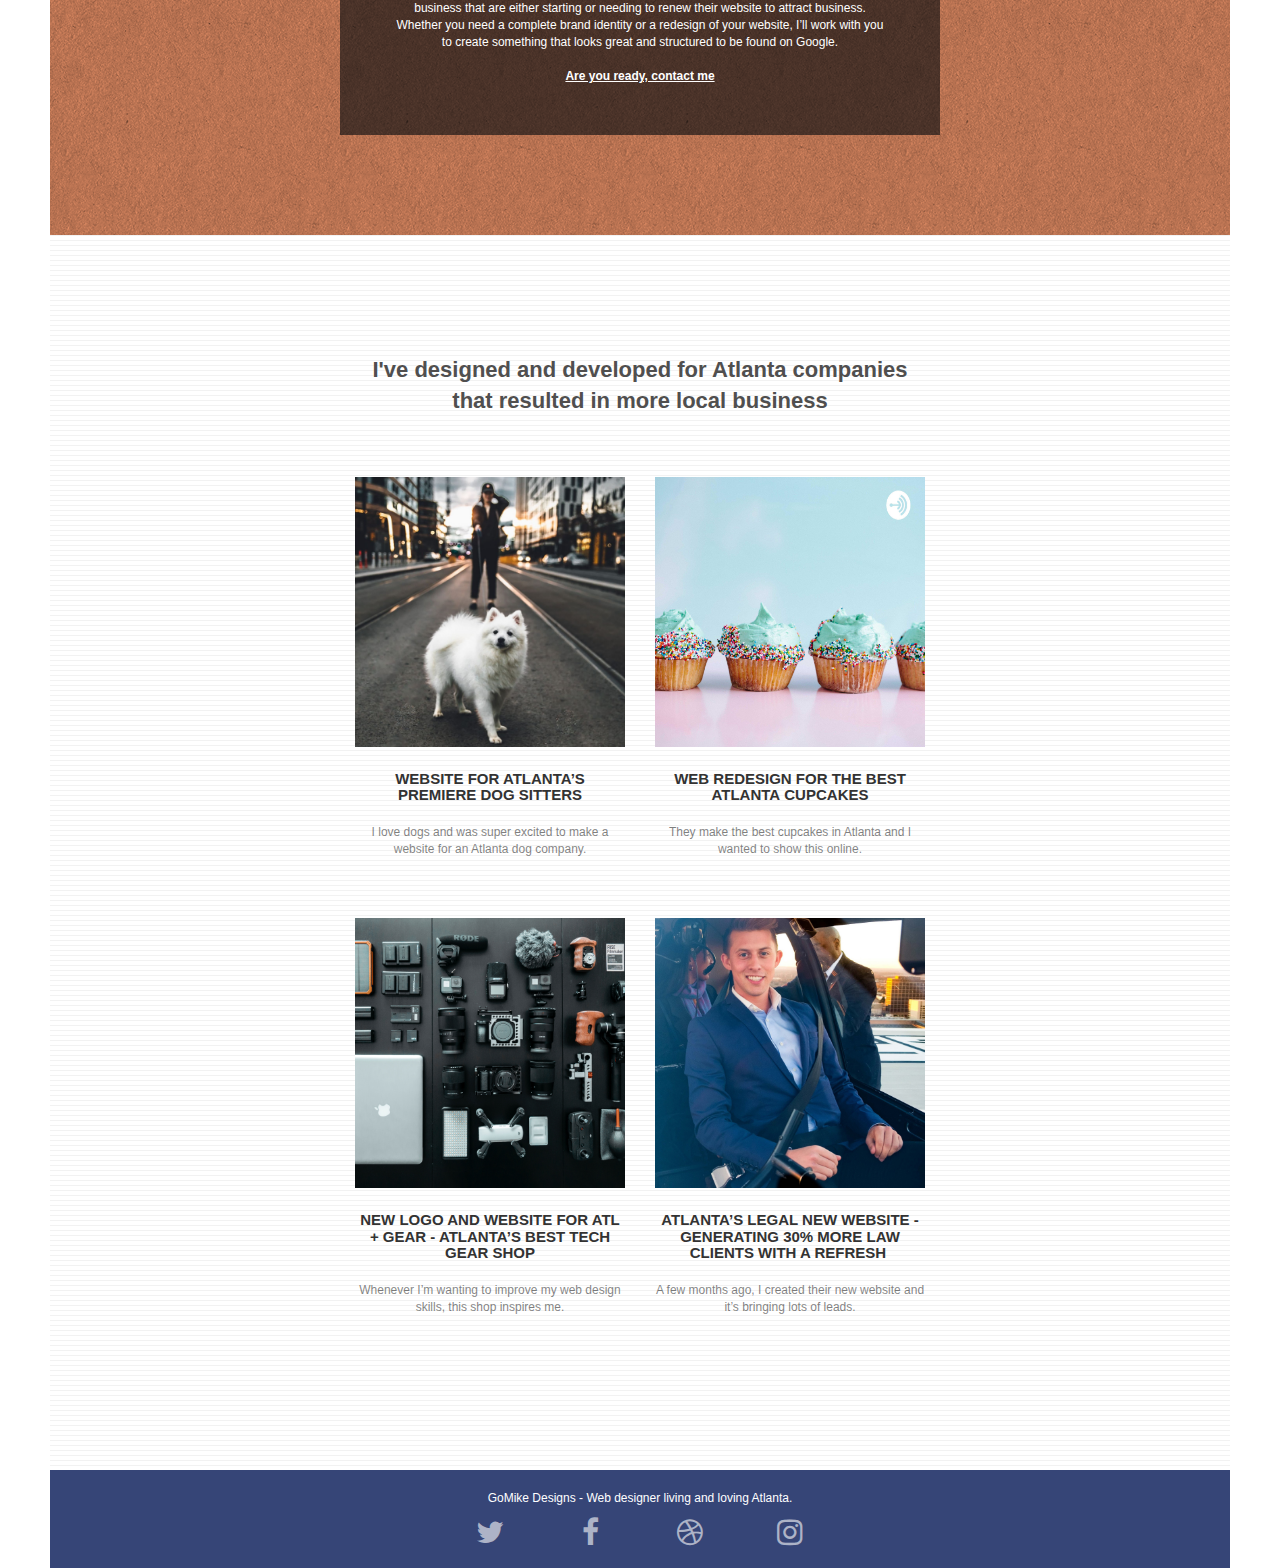
==== commit dc6be701: "few changes" ====
--- a/index.html
+++ b/index.html
@@ -1,9 +1,10 @@
 <!doctype html>
-<html lang="Default">
+<html lang="en">
 <head>
     <meta charset="utf-8">
-    <meta name="keywords" content="seo, google, website, internet, web design, design agency, design agency, design agency, design agency, design agency, design agency, logo design atlanta">
-    <meta name="description" content="I'm Mike and your should hire me to build your website">
+    <meta name="keywords" content="GoMike a Design Company of website and Graphics in Atlanta.">
+    <meta name="description" content="We do Website Design, Wevsite Strategy, Logo Design that help
+	Atlanta Companies become attractive and recognizable online.Gomike has designed and diveloped for Atlanta companies that resulted in more local business.">
     <meta name="viewport" content="width=device-width, initial-scale=1.0, viewport-fit=cover">
     <link rel="shortcut icon" type="image/png" href="favicon.jpg">
     
@@ -11,35 +12,19 @@
 	<link rel="stylesheet" type="text/css" href="style.css">
 	<link rel="stylesheet" type="text/css" href="./css/font-awesome.css">
 	<link rel="stylesheet" type="text/css" href="./css/et-line.css">
-	
-    
-	<script src="./js/jquery-2.1.0.js"></script>
-	<script src="./js/bootstrap.js"></script>
-	<script src="./js/blocs.js"></script>
-	<script src="./js/jquery.touchSwipe.js"></script>
-	<script src="./js/gmaps.js"></script>
-
-    <title>welcome Gomike Designs</title>
-
-    
-<!-- Analytics -->
- 
-<!-- Analytics END -->
-    
+	<title>welcome Gomike Designs</title>
 </head>
 <body>
 <!-- Main container -->
 <div class="page-container">
-    
 <!-- bloc-0 -->
 <div class="bloc bgc-white l-bloc " id="bloc-0">
 	<div class="container bloc-sm">
 		<nav class="navbar row">
 			<div class="navbar-header">
-					<div class="keywords" style="color:#cccccc;font-size:1px;">web agency atlanta, web strategy, web design, logo, website, web, internet, logo design</div>
-				<a class="navbar-brand" href="index.html"><img src="img/atlanta%20web%20design%20logo.png" alt="logo, seo, google, website, internet, web design, design agency" height="40" /></a>
-					<div class="keywords" style="color:#cccccc;font-size:1px;">web agency atlanta, web strategy, web design, logo, website, web, internet, logo design</div>
-
+					<div class="keywords"> 
+				<a class="navbar-brand" href="index.html"><img src="img/atlanta%20web%20design%20logo.png" alt=" the logo of Gomike Web and Graphic Design agency"/></a>
+					
 				<button id="nav-toggle" type="button" class="ui-navbar-toggle navbar-toggle" data-toggle="collapse" data-target=".navbar-1">
 					<span class="sr-only">Toggle navigation</span><span class="icon-bar"></span><span class="icon-bar"></span><span class="icon-bar"></span>
 				</button>
@@ -50,14 +35,12 @@
 						<a href="index.html">Home</a>
 					</li>
 					<li>
-					</li>
-					<li>
-						<a href="page2.html">page2</a>
+						<a href="contact.html">Contact</a>
 					</li>
 				</ul>
 			</div>
-		</nav>
-	</div>
+		</div> 
+	</nav>
 </div>
 <!-- bloc-0 END -->
 
@@ -66,12 +49,12 @@
 	<div class="container bloc-lg">
 		<div class="row tight-width-whitespace">
 			<div class="col-sm-12">
-				<img src="img/atlanta%20web%20designer%20mike.png" class="center-block image-resize-mode" width="100" alt="atlanta web designer mike,seo, google, website, internet, web design, design agency" />
-				<h1 class="text-center hero-bloc-text tc-white ">
-					I'm Mike.
+				<img src="img/atlanta%20web%20designer%20mike.png" class="center-block image-resize-mode" width="100" alt="atlanta web designer mike, a web design agency" />
+				<h1 class="text-center hero-bloc-text white">
+					I'm Mike.<br> Welcome to My Web and Graphics Designer.
 				</h1>
 				<div class="text-center">
-					<a href="page2.html" class="btn btn-lg btn-clean btn-rd cta-hero btn-atomic-tangerine" id="cta-hero">Contact</a>
+					<a href="contact.html" class="btn btn-lg btn-clean btn-rd cta-hero btn-atomic-tangerine" id="cta-hero">Contact</a>
 				</div>
 			</div>
 		</div>
@@ -83,18 +66,17 @@
 <div class="bloc bgc-white l-bloc" id="bloc-2-services">
 	<div class="container bloc-md">
 		<div class="row">
-			<div class="col-sm-12 text-center">
-				<img alt="web agency, web design, logo design, atlanta agency, mike" src="img/title.png" />
-			</div>
+			<h2>I create Websites and design graphics that help <br>Atlanta compnies become attractive and recognizable online.</h2>
+			
 		</div>
 		<div class="row voffset-lg med-width-whitespace">
 			<div class="col-sm-4">
 				<div class="text-center">
 					<span class="et-icon-browser sm-shadow icon-dark-slate-blue icons icon-lg"></span>
 				</div>
-				<h1 class="mg-md text-center service-header">
+				<h3 class="mg-md text-center service-header">
 					Website Design
-				</h1>
+				</h3>
 				<p class="text-center ">
 					Whether you have a website that needs a refresh or you&rsquo;re starting from scratch, let&rsquo;s make a website that you can be proud of.
 				</p>
@@ -103,9 +85,9 @@
 				<div class="text-center">
 					<span class="et-icon-presentation sm-shadow icon-dark-slate-blue icons icon-lg"></span>
 				</div>
-				<h1 class="mg-md text-center service-header">
+				<h3 class="mg-md text-center service-header">
 					&nbsp;Website Strategy
-				</h1>
+				</h3>
 				<p class="text-center ">
 					Rather than suggesting trendy designs, I&rsquo;ll work with you to understand your business goals and make sure we design to help you reach those goals.<br>
 				</p>
@@ -114,18 +96,18 @@
 				<div class="text-center">
 					<span class="et-icon-edit sm-shadow icon-dark-slate-blue icons icon-lg"></span>
 				</div>
-				<h1 class="mg-md text-center service-header">
+				<h3 class="mg-md text-center service-header">
 					Logo Design
-				</h1>
+				</h3>
 				<p class="text-center ">
 					With your business representing Atlanta, your logo should shine. I&rsquo;ll work with you to create logo and brand identity that will impress people you meet in town and online.
 				</p>
 			</div>
 		</div>
 		<div class="row voffset-lg voffset">
-			<div class="col-xs-12 col-md-8 col-md-offset-2 text-center">
-				<img alt="web agency, web design, logo design " src="img/quote.png" />
-			</div>
+			<h5 class="text5"><i> "Mike's an awesome <span class="texts"><strong>freelance web designer</strong></span> ! He captured the essence of our <br>
+			company in our website and has helped us <span class="texts"><strong>double our online sales</strong></span> for our shop in <br>
+            Atlanta."</i> <br> <strong> Cook, project manager Apple Delights</strong></h5>
 		</div>
 	</div>
 </div>
@@ -152,10 +134,8 @@
 <div class="bloc bgc-white bg-lines-h2-bg bg-repeat l-bloc" id="bloc-4-portfolio">
 	<div class="container bloc-lg">
 		<div class="row">
-			<div class="col-sm-12 text-center">
-								<img alt="web agency, web design, logo design " src="img/title2.png" />
-
-			</div>
+			<h2><strong> I've designed and developed for Atlanta companies<br>that resulted in more local business</strong></h2>
+			
 		</div>
 		<div class="row tight-width-whitespace portfolio-row">
 			<div class="col-sm-6">
@@ -179,7 +159,7 @@
 		</div>
 		<div class="row tight-width-whitespace portfolio-row">
 			<div class="col-sm-6">
-				<a href="#" data-lightbox="img/3.bmp" data-gallery-id="gallery-1" data-caption="New logo and website for Atlanta's best tech gear shop" data-frame="snapshot-lb"><img src="img/3.bmp" class="img-responsive portfolio-thumb" alt="3.jpg" /></a>
+				<a href="#" data-lightbox="img/3.jpg" data-gallery-id="gallery-1" data-caption="New logo and website for Atlanta's best tech gear shop" data-frame="snapshot-lb"><img src="img/3.bmp" class="img-responsive portfolio-thumb" alt="3.jpg" /></a>
 				<h3 class="mg-md text-center">
 					New logo and website for Atl + Gear - Atlanta&rsquo;s best tech gear shop
 				</h3>
@@ -188,7 +168,7 @@
 				</p>
 			</div>
 			<div class="col-sm-6">
-				<a href="#" data-lightbox="img/4.bmp" data-gallery-id="gallery-1" data-caption="Atlanta's legal website generates 30% more clients after web redesign" data-frame="snapshot-lb"><img src="img/4.bmp" class="img-responsive portfolio-thumb" alt="seo, google, website, internet, web design, Atlanta's legal website generates 30% more clients after web redesign" /></a>
+				<a href="#" data-lightbox="img/4.jpg" data-gallery-id="gallery-1" data-caption="Atlanta's legal website generates 30% more clients after web redesign" data-frame="snapshot-lb"><img src="img/4.bmp" class="img-responsive portfolio-thumb" alt="seo, google, website, internet, web design, Atlanta's legal website generates 30% more clients after web redesign" /></a>
 				<h3 class="mg-md text-center">
 					Atlanta&rsquo;s legal new website - Generating 30% more law clients with a refresh&nbsp;
 				</h3>
@@ -202,18 +182,7 @@
 <!-- bloc-4-portfolio END -->
 
 <!-- bloc-5-cta -->
-<div class="bloc bgc-dark-slate-blue bg-atlanta-20made-20sign d-bloc bloc-bg-texture texture-paper" id="bloc-5-cta">
-	<div class="container bloc-lg">
-		<div class="row">
-			<h2 class="mg-md text-center tc-white">
-				Ready for a great website? <br>Let&rsquo;s design!
-			</h2>
-			<div class="col-sm-12 text-center">
-				<a href="page2.html" class="btn btn-atomic-tangerine btn-clean btn-rd btn-lg cta-hero">Contact</a>
-			</div>
-		</div>
-	</div>
-</div>
+
 <!-- bloc-5-cta END -->
 
 <!-- Footer - bloc-8 -->
@@ -224,69 +193,32 @@
 				<p class="text-center white">
 					GoMike Designs - Web designer living and loving Atlanta.<br>
 				</p>
-				<div class="row row-no-gutters social">
-					<div class="col-sm-3">
-						<div class="text-center">
-							<a class="social" href="index.html"><span class="fa fa-twitter icon-md"></span></a>
-						</div>
-					</div>
-					<div class="col-sm-3">
-						<div class="text-center">
-							<a class="social" href="index.html"><span class="fa fa-facebook icon-md"></span></a>
-						</div>
-					</div>
-					<div class="col-sm-3">
-						<div class="text-center">
-							<a class="social" href="index.html"><span class="fa fa-dribbble icon-md"></span></a>
-						</div>
-					</div>
-					<div class="col-sm-3">
-						<div class="text-center">
-							<a class="social" href="index.html"><span class="fa fa-instagram icon-md"></span></a>
-						</div>
-					</div>
-
-					<div class="keywords" style="color:#364577;">web agency atlanta, web strategy, web design, logo, website, web, internet, logo design</div>
-
-				</div>
-					<div class="row">
-					<div class="col-sm-4">
-						Partners
-							<ul>
-								<li><a href="car.com">car.com</a></li>
-								<li><a href="pizza.com">pizza.com</a></li>
-								<li><a href="myroof.com">myroof.com</a></li>
-								<li><a href="realestateseo.com">realestateseo.com</a></li>
-							</ul>		
-					</div>
-					<div class="col-sm-4">
-						Directories 1
-						<ul>
-							<li><a href="agencydirectory.com">agencydirectory.com</a></li>
-							<li><a href="seodirectory.com">seodirectory.com</a></li>
-							<li><a href="marketingdirectory.com">marketingdirectory.com</a></li>
-							<li><a href="123seo.com">123seo.com</a></li>
-							<li><a href="123site.com">123site.com</a></li>
-							<li><a href="wordpressdirectory.com">wordpressdirectory.com</a></li>
-							<li><a href="agencylistatl.com">agencylistatl.com</a></li>
-							<li><a href="bestagencyatl.com">bestagencyatl.com</a></li>
-							<li><a href="seolist.com">seolist.com</a></li>
-						</ul>
-					</div>
-					<div class="col-sm-4">
-						Directories 2
-						<ul>
-							<li><a href="betterseo.com">betterseo.com</a></li>
-							<li><a href="yesseo.com">yesseo.com</a></li>
-							<li><a href="seojuicelink.com">seojuicelink.com</a></li>
-							<li><a href="bestlinks.com">bestlinks.com</a></li>
-							<li><a href="linkalot.com">linkalot.com</a></li>
-							<li><a href="backlink.com">backlink.com</a></li>
-							<li><a href="linkjuicedirectory.com">linkjuicedirectory.com</a></li>
-							<li><a href="rankongoogle.com">rankongoogle.com</a></li>
-							<li><a href="trustedseo.com">trustedseo.com</a></li>
-						</ul>
-					</div>
+				<div class="row row-no-gutters social" id="social">
+					<div class="col-sm-3">
+						<div class="text-center">
+							<a class="social" href="https://www.twotter.com/gomike/"><span class="fa fa-twitter icon-md"></span></a>
+						</div>
+					</div>
+					<div class="col-sm-3">
+						<div class="text-center">
+							<a class="social" href="https://www.facebook.com/gomike/"><span class="fa fa-facebook icon-md"></span></a>
+						</div>
+					</div>
+					<div class="col-sm-3">
+						<div class="text-center">
+							<a class="social" href="https://www.dribble.com/gomike/"><span class="fa fa-dribbble icon-md"></span></a>
+						</div>
+					</div>
+					<div class="col-sm-3">
+						<div class="text-center">
+							<a class="social" href="https://www.instagram.com/gomike/"><span class="fa fa-instagram icon-md"></span></a>
+						</div>
+					</div>
+
+					
+
+				</div>
+				
 				</div>
 			</div>
 		</div>
@@ -296,7 +228,11 @@
 
 </div>
 <!-- Main container END -->
-    
+<script src="./js/jquery-2.1.0.js"></script>
+<script src="./js/bootstrap.js"></script>
+<script src="./js/blocs.js"></script>
+<script src="./js/jquery.touchSwipe.js"></script>
+<script src="./js/gmaps.js"></script>
 
 </body>
 </html>
--- a/style.css
+++ b/style.css
@@ -56,21 +56,6 @@
     padding: 20px 50px;
 }
 
-.bg-center,
-.bg-l-edge,
-.bg-r-edge,
-.bg-t-edge,
-.bg-b-edge,
-.bg-tl-edge,
-.bg-bl-edge,
-.bg-tr-edge,
-.bg-br-edge,
-.bg-repeat {
-    -webkit-background-size: auto!important;
-    -moz-background-size: auto!important;
-    -o-background-size: auto!important;
-    background-size: auto!important;
-}
 
 .bg-repeat {
     background: repeat;
@@ -107,18 +92,11 @@
     color: rgba(255, 255, 255, .9);
 }
 
-.d-bloc .icon-round,
-.d-bloc .icon-square,
-.d-bloc .icon-rounded,
-.d-bloc .icon-semi-rounded-a,
-.d-bloc .icon-semi-rounded-b {
-    border-color: rgba(255, 255, 255, .9);
-}
+
 
 .d-bloc .divider-h span {
     border-color: rgba(255, 255, 255, .2);
 }
-
 .d-bloc .a-btn,
 .d-bloc .navbar a,
 .d-bloc .navbar-brand,
@@ -136,6 +114,7 @@
     color: rgba(255, 255, 255, .6);
 }
 
+
 .d-bloc .a-btn:hover,
 .d-bloc .navbar a:hover,
 .d-bloc .navbar-brand:hover,
@@ -216,41 +195,9 @@
     border-color: rgba(0, 0, 0, .1);
 }
 
-.d-bloc .panel .a-btn,
-.l-bloc .a-btn,
-.l-bloc .navbar a,
-.l-bloc .navbar-brand,
-.l-bloc a .icon-sm,
-.l-bloc a .icon-md,
-.l-bloc a .icon-lg,
-.l-bloc a .icon-xl,
-.l-bloc h1 a,
-.l-bloc h2 a,
-.l-bloc h3 a,
-.l-bloc h4 a,
-.l-bloc h5 a,
-.l-bloc h6 a,
-.l-bloc p a {
-    color: rgba(0, 0, 0, .6);
-}
-
-.d-bloc .panel .a-btn:hover,
-.l-bloc .a-btn:hover,
-.l-bloc .navbar a:hover,
-.l-bloc .navbar-brand:hover,
-.l-bloc a:hover .icon-sm,
-.l-bloc a:hover .icon-md,
-.l-bloc a:hover .icon-lg,
-.l-bloc a:hover .icon-xl,
-.l-bloc h1 a:hover,
-.l-bloc h2 a:hover,
-.l-bloc h3 a:hover,
-.l-bloc h4 a:hover,
-.l-bloc h5 a:hover,
-.l-bloc h6 a:hover,
-.l-bloc p a:hover {
-    color: rgba(0, 0, 0, 1);
-}
+
+
+
 
 .l-bloc .navbar-toggle .icon-bar {
     color: rgba(0, 0, 0, .6);
@@ -361,6 +308,32 @@
     position: relative;
     z-index: 2;
 }
+.row{
+    text-align: center;
+   
+}
+#social{
+    display: flex;
+    justify-content:space-between;
+
+}
+.text5{
+    color: rgb(153, 154, 156);
+    margin-left: 25px;
+    margin-right: 25px;
+    line-height: 25px;
+}
+.texts{
+    color:rgb(117, 117, 119);
+}
+h2{
+    font-size: 20px;
+    color: rgb(80, 79, 79);
+    font-weight: 400;
+    margin-left: 25px;
+    margin-right: 25px;
+}
+
 
 @media (min-width: 768px) {
     .site-navigation {
@@ -639,15 +612,7 @@
     background: none;
 }
 
-h1,
-h2,
-h3,
-h4,
-h5,
-h6,
-p,
-label,
-.btn,
+
 a {
     font-family: "helvetica";
     font-weight: 400;
@@ -685,7 +650,7 @@
     margin: auto auto auto auto;
 }
 
-.h1 {
+.h1{
     font-size: 20px;
     font-family: "Open Sans";
 }
@@ -853,12 +818,12 @@
         max-width: 100%
     }
 }
-
 @media only screen and (min-device-width: 768px) and (max-device-width: 1024px) and (orientation: landscape) {
     .b-parallax {
         background-attachment: scroll;
     }
 }
+
 
 @media only screen and (min-device-width: 1024px) and (max-device-width: 1366px) and (-webkit-min-device-pixel-ratio: 1.5) {
     .b-parallax {
@@ -900,17 +865,7 @@
         overflow-x: hidden;
         position: relative;
     }
-    h1,
-    h2,
-    h3,
-    h4,
-    h5,
-    h6,
-    p,
-    #disqus_thread {
-        padding-left: 10px!important;
-        padding-right: 10px!important;
-    }
+    
     .b-parallax {
         background-attachment: scroll;
     }
@@ -993,14 +948,7 @@
         padding-left: 0;
         padding-right: 0;
     }
-    .bloc-tile-2 .container,
-    .bloc-tile-3 .container,
-    .bloc-tile-4 .container,
-    .bloc-fill-screen .fill-bloc-top-edge,
-    .bloc-fill-screen .fill-bloc-bottom-edge {
-        padding-left: 0;
-        padding-right: 0;
-    }
+    
     .a-block {
         padding: 0 10px;
     }
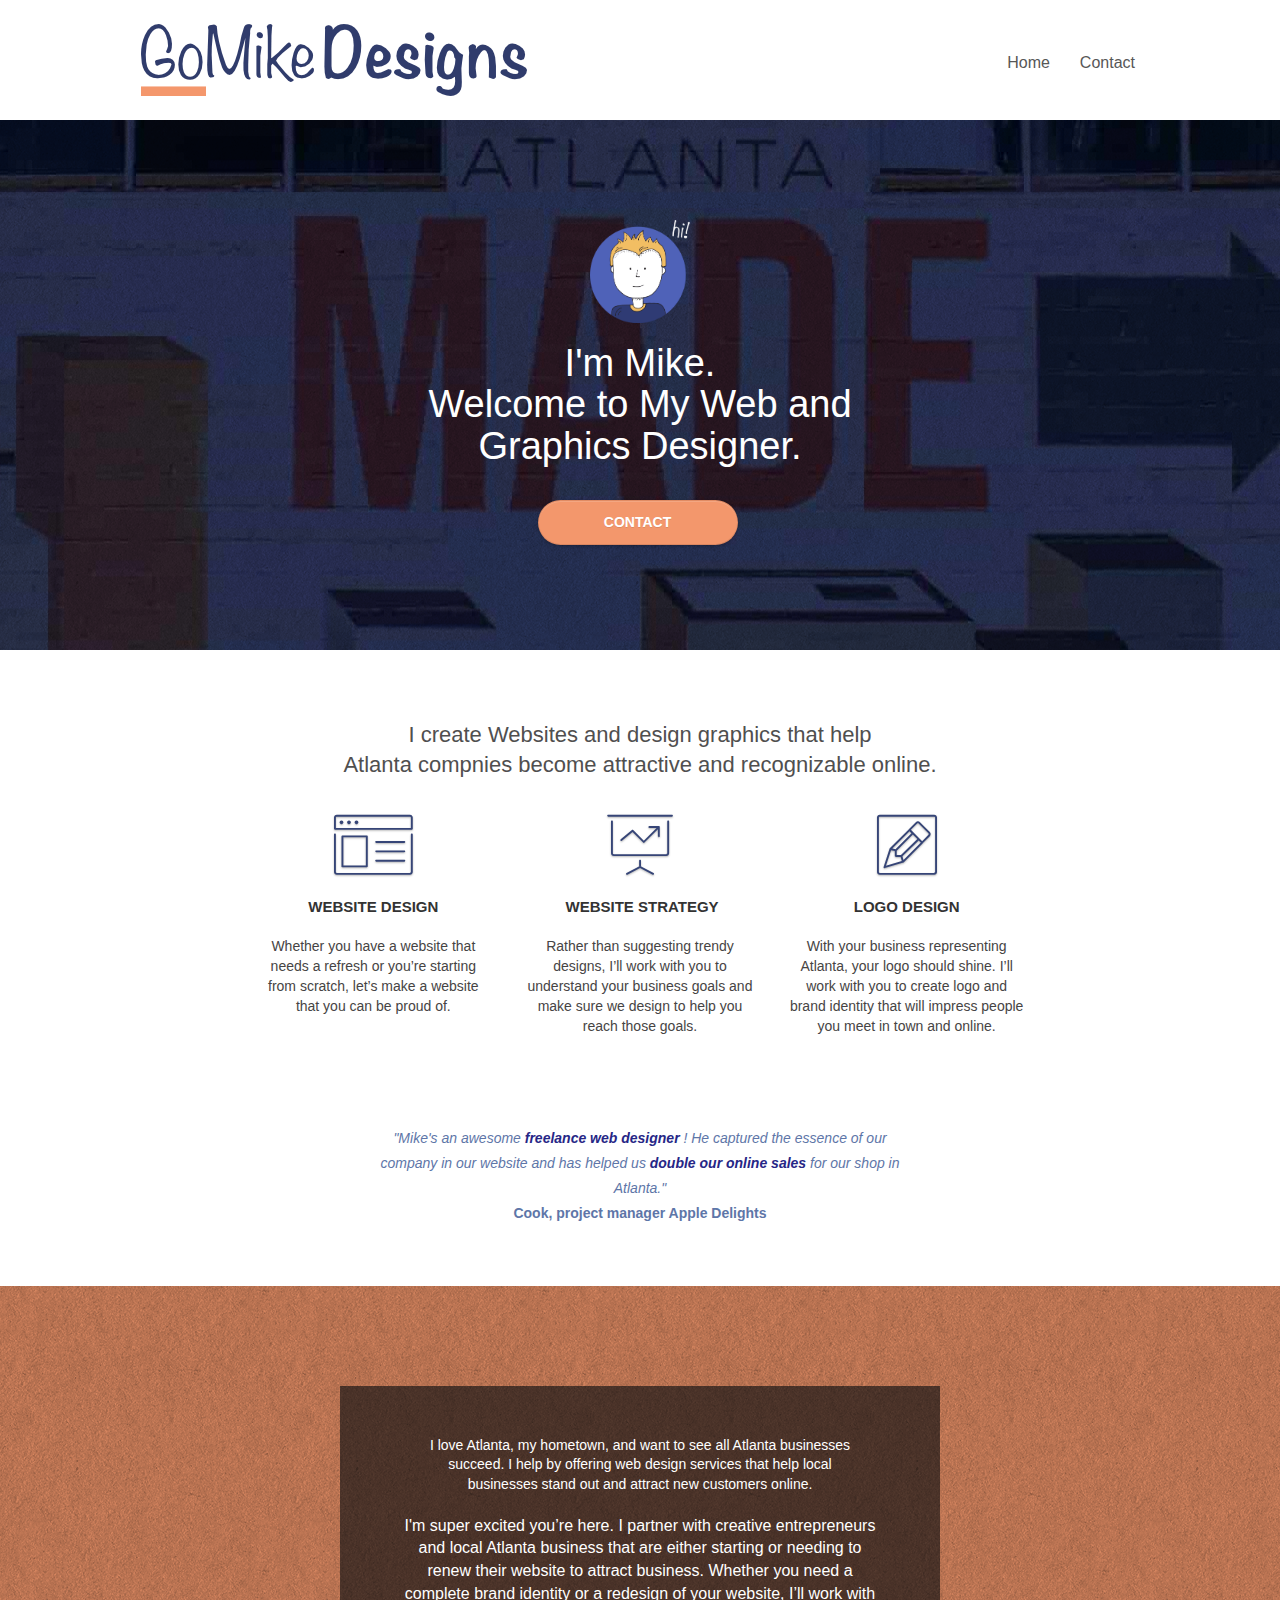
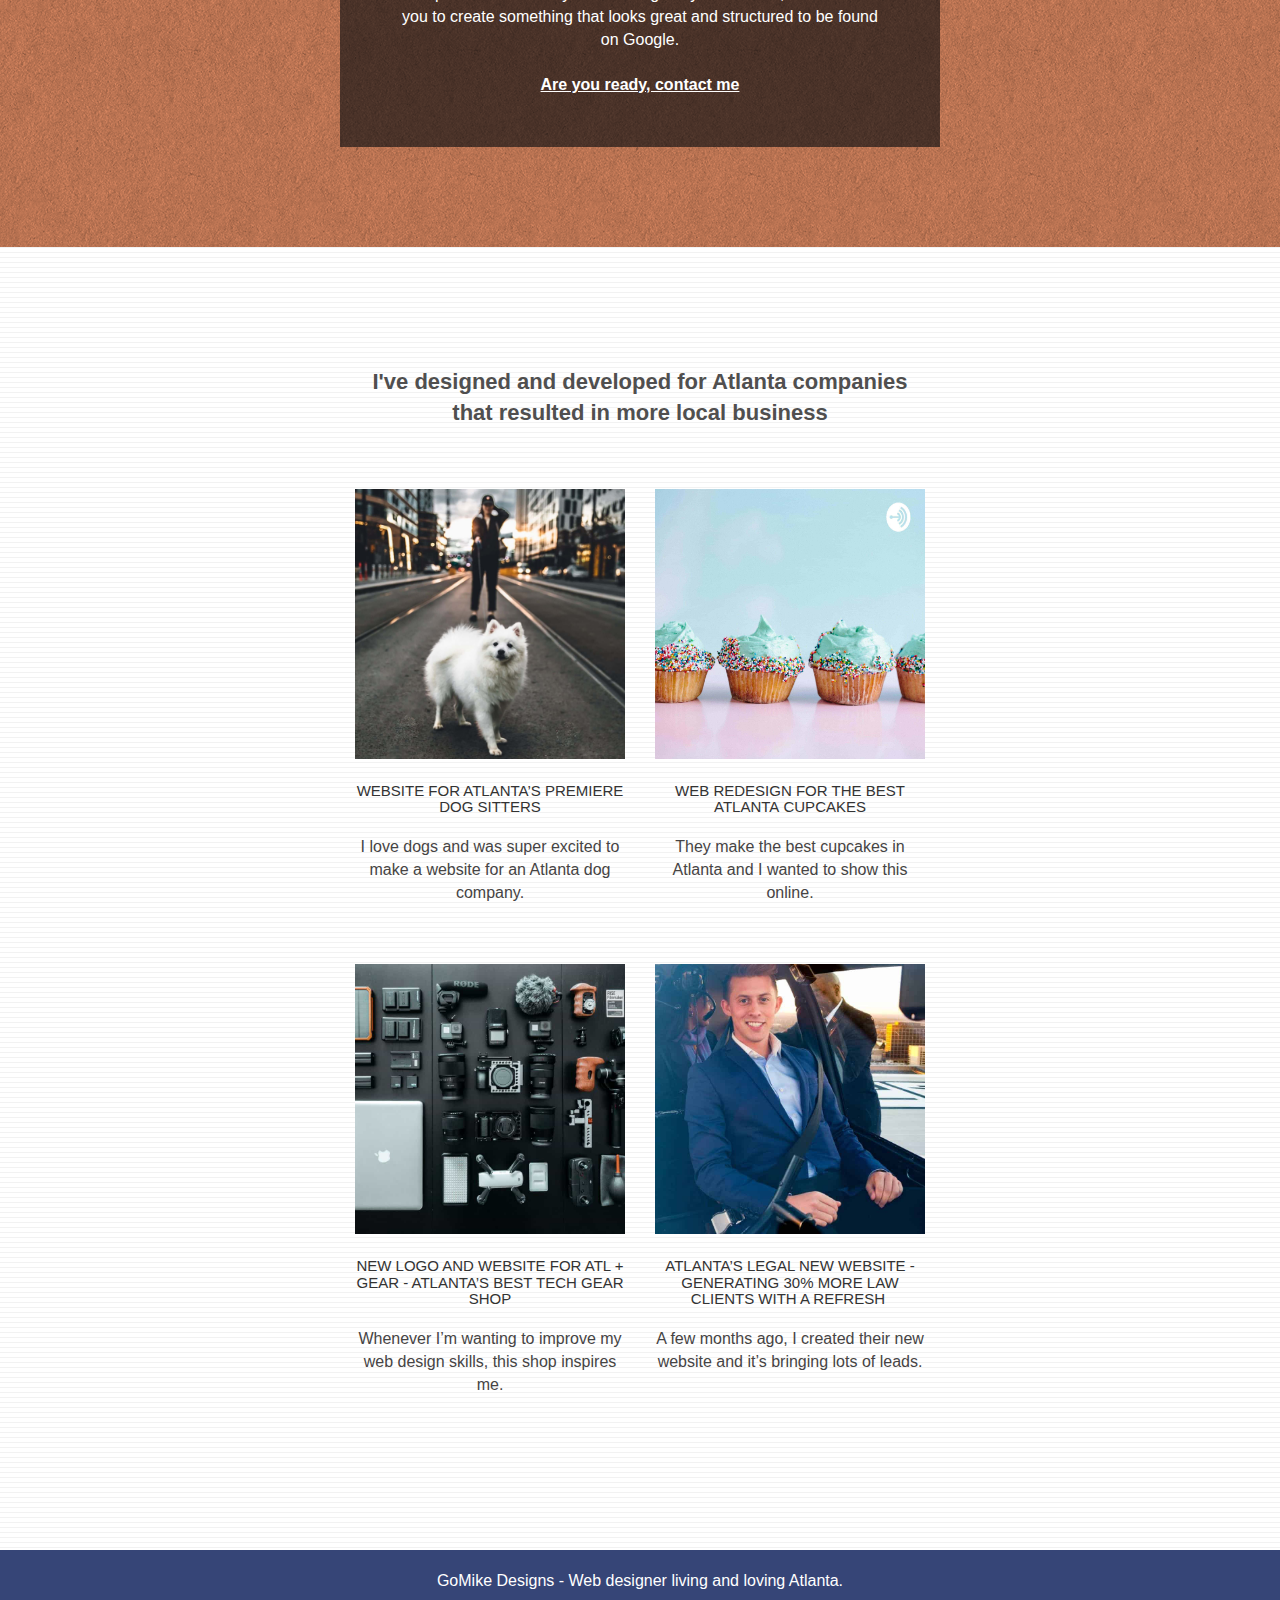
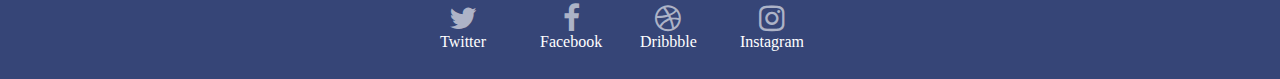
==== commit 58fcd859: "changed home page" ====
--- a/index.html
+++ b/index.html
@@ -6,9 +6,9 @@
     <meta name="description" content="We do Website Design, Wevsite Strategy, Logo Design that help
 	Atlanta Companies become attractive and recognizable online.Gomike has designed and diveloped for Atlanta companies that resulted in more local business.">
     <meta name="viewport" content="width=device-width, initial-scale=1.0, viewport-fit=cover">
-    <link rel="shortcut icon" type="image/png" href="favicon.jpg">
+    <link rel="shortcut icon" type="image/png" href="img/favicon.jpg">
     
-	<link rel="stylesheet" type="text/css" href="./css/bootstrap.css">
+	<link rel="stylesheet" type="text/css" href="./css/bootstrap.min.css">
 	<link rel="stylesheet" type="text/css" href="style.css">
 	<link rel="stylesheet" type="text/css" href="./css/font-awesome.css">
 	<link rel="stylesheet" type="text/css" href="./css/et-line.css">
@@ -23,7 +23,7 @@
 		<nav class="navbar row">
 			<div class="navbar-header">
 					<div class="keywords"> 
-				<a class="navbar-brand" href="index.html"><img src="img/atlanta%20web%20design%20logo.png" alt=" the logo of Gomike Web and Graphic Design agency"/></a>
+				<a class="navbar-brand" href="index.html"><img src="img/web-logo.png" alt=" the logo of Gomike Web and Graphic Design agency"/></a>
 					
 				<button id="nav-toggle" type="button" class="ui-navbar-toggle navbar-toggle" data-toggle="collapse" data-target=".navbar-1">
 					<span class="sr-only">Toggle navigation</span><span class="icon-bar"></span><span class="icon-bar"></span><span class="icon-bar"></span>
@@ -39,8 +39,8 @@
 					</li>
 				</ul>
 			</div>
+		</nav>
 		</div> 
-	</nav>
 </div>
 <!-- bloc-0 END -->
 
@@ -49,7 +49,7 @@
 	<div class="container bloc-lg">
 		<div class="row tight-width-whitespace">
 			<div class="col-sm-12">
-				<img src="img/atlanta%20web%20designer%20mike.png" class="center-block image-resize-mode" width="100" alt="atlanta web designer mike, a web design agency" />
+				<img src="img/gomike.png" class="center-block image-resize-mode" width="100" alt="atlanta web designer mike, a web design agency" />
 				<h1 class="text-center hero-bloc-text white">
 					I'm Mike.<br> Welcome to My Web and Graphics Designer.
 				</h1>
@@ -105,9 +105,9 @@
 			</div>
 		</div>
 		<div class="row voffset-lg voffset">
-			<h5 class="text5"><i> "Mike's an awesome <span class="texts"><strong>freelance web designer</strong></span> ! He captured the essence of our <br>
+			<p class="text5"><i> "Mike's an awesome <span class="texts"><strong>freelance web designer</strong></span> ! He captured the essence of our <br>
 			company in our website and has helped us <span class="texts"><strong>double our online sales</strong></span> for our shop in <br>
-            Atlanta."</i> <br> <strong> Cook, project manager Apple Delights</strong></h5>
+            Atlanta."</i> <br> <strong> Cook, project manager Apple Delights</strong></p>
 		</div>
 	</div>
 </div>
@@ -122,7 +122,7 @@
 					I love Atlanta, my hometown, and want to see all Atlanta businesses succeed. I help by offering web design services that help local businesses stand out and attract new customers online.<br>
 				</h2>
 				<p class="text-center white">
-					I'm super excited you&rsquo;re here. I partner with creative entrepreneurs and local Atlanta business that are either starting or needing to renew their website to attract business. Whether you need a complete brand identity or a redesign of your website, I&rsquo;ll work with you to create something that looks great and structured to be found on Google.<br><br><a class="ltc-white bold-link" href="page2.html">Are you ready, contact me</a><br>
+					I'm super excited you&rsquo;re here. I partner with creative entrepreneurs and local Atlanta business that are either starting or needing to renew their website to attract business. Whether you need a complete brand identity or a redesign of your website, I&rsquo;ll work with you to create something that looks great and structured to be found on Google.<br><br><a class="ltc-white bold-link" href="contact.html">Are you ready, contact me</a><br>
 				</p>
 			</div>
 		</div>
@@ -139,7 +139,7 @@
 		</div>
 		<div class="row tight-width-whitespace portfolio-row">
 			<div class="col-sm-6">
-				<a href="#" data-lightbox="img/11.jpg" data-gallery-id="gallery-1" data-caption="Website for Atlanta's Premiere dog salon" data-frame="snapshot-lb"><img src="img/11.jpg" class="img-responsive portfolio-thumb" alt="seo, google, website, internet, web design, design agency website for dog salon"/></a>
+				<a href="#" data-lightbox="img/11.jpg" data-gallery-id="gallery-1" data-caption="Website for Atlanta's Premiere dog salon" data-frame="snapshot-lb"><img src="img/11.jpg" class="img-responsive portfolio-thumb" alt=" Atlanta agency deign website for dog salon"/></a>
 				<h3 class="mg-md text-center">
 					Website for Atlanta&rsquo;s premiere Dog Sitters
 				</h3>
@@ -148,7 +148,7 @@
 				</p>
 			</div>
 			<div class="col-sm-6">
-				<a href="#" data-lightbox="img/2.jpg" data-gallery-id="gallery-1" data-caption="web redesign for the best cupcakes in Atlanta" data-frame="snapshot-lb"><img src="img/2.jpg" class="img-responsive portfolio-thumb" alt="seo, google, website, internet, web design, design agency website for best cupcakes in atlanta"/></a>
+				<a href="#" data-lightbox="img/2.jpg" data-gallery-id="gallery-1" data-caption="web redesign for the best cupcakes in Atlanta" data-frame="snapshot-lb"><img src="img/2.jpg" class="img-responsive portfolio-thumb" alt="Atlanta agency also the best redesign your website in local business "/></a>
 				<h3 class="mg-md text-center">
 					Web redesign for the best Atlanta&nbsp;cupcakes
 				</h3>
@@ -159,7 +159,7 @@
 		</div>
 		<div class="row tight-width-whitespace portfolio-row">
 			<div class="col-sm-6">
-				<a href="#" data-lightbox="img/3.jpg" data-gallery-id="gallery-1" data-caption="New logo and website for Atlanta's best tech gear shop" data-frame="snapshot-lb"><img src="img/3.bmp" class="img-responsive portfolio-thumb" alt="3.jpg" /></a>
+				<a href="#" data-lightbox="img/3.jpg" data-gallery-id="gallery-1" data-caption="New logo and website for Atlanta's best tech gear shop" data-frame="snapshot-lb"><img src="img/3.jpg" class="img-responsive portfolio-thumb" alt="Atlanta's best tech gear shop" /></a>
 				<h3 class="mg-md text-center">
 					New logo and website for Atl + Gear - Atlanta&rsquo;s best tech gear shop
 				</h3>
@@ -168,7 +168,7 @@
 				</p>
 			</div>
 			<div class="col-sm-6">
-				<a href="#" data-lightbox="img/4.jpg" data-gallery-id="gallery-1" data-caption="Atlanta's legal website generates 30% more clients after web redesign" data-frame="snapshot-lb"><img src="img/4.bmp" class="img-responsive portfolio-thumb" alt="seo, google, website, internet, web design, Atlanta's legal website generates 30% more clients after web redesign" /></a>
+				<a href="#" data-lightbox="img/4.jpg" data-gallery-id="gallery-1" data-caption="Atlanta's legal website generates 30% more clients after web redesign" data-frame="snapshot-lb"><img src="img/4.jpg" class="img-responsive portfolio-thumb" alt="The best web and Graphic design companyn near by" /></a>
 				<h3 class="mg-md text-center">
 					Atlanta&rsquo;s legal new website - Generating 30% more law clients with a refresh&nbsp;
 				</h3>
@@ -196,29 +196,25 @@
 				<div class="row row-no-gutters social" id="social">
 					<div class="col-sm-3">
 						<div class="text-center">
-							<a class="social" href="https://www.twotter.com/gomike/"><span class="fa fa-twitter icon-md"></span></a>
-						</div>
-					</div>
-					<div class="col-sm-3">
-						<div class="text-center">
-							<a class="social" href="https://www.facebook.com/gomike/"><span class="fa fa-facebook icon-md"></span></a>
-						</div>
-					</div>
-					<div class="col-sm-3">
-						<div class="text-center">
-							<a class="social" href="https://www.dribble.com/gomike/"><span class="fa fa-dribbble icon-md"></span></a>
-						</div>
-					</div>
-					<div class="col-sm-3">
-						<div class="text-center">
-							<a class="social" href="https://www.instagram.com/gomike/"><span class="fa fa-instagram icon-md"></span></a>
-						</div>
-					</div>
-
-					
-
-				</div>
-				
+							<a class="social" href="https://www.twotter.com"><span class="fa fa-twitter icon-md"><br><p>Twitter</p></span></a>
+						</div>
+					</div>
+					<div class="col-sm-3">
+						<div class="text-center">
+							<a class="social" href="https://www.facebook.com"><span class="fa fa-facebook icon-md"><br><p>Facebook</p></span></a>
+						</div>
+					</div>
+					<div class="col-sm-3">
+						<div class="text-center">
+							<a class="social" href="https://www.dribble.com"><span class="fa fa-dribbble icon-md"><br><p>Dribbble</p></span></a>
+						</div>
+					</div>
+					<div class="col-sm-3">
+						<div class="text-center">
+							<a class="social" href="https://www.instagram.com"><span class="fa fa-instagram icon-md"><br><p>Instagram</p></span></a>
+						</div>
+					</div>
+				</div>
 				</div>
 			</div>
 		</div>
--- a/style.css
+++ b/style.css
@@ -231,7 +231,7 @@
 }
 
 #bloc-2-services p {
-    font-size: 11px;
+    font-size: 14px;
 }
 
 .navbar {
@@ -309,22 +309,20 @@
     z-index: 2;
 }
 .row{
-    text-align: center;
-   
-}
-#social{
-    display: flex;
-    justify-content:space-between;
-
+    text-align:center;
+}
+#row{
+    text-align:left;
 }
 .text5{
-    color: rgb(153, 154, 156);
+    font-size: 16px;
+    color: rgb(94, 118, 168);
     margin-left: 25px;
     margin-right: 25px;
     line-height: 25px;
 }
 .texts{
-    color:rgb(117, 117, 119);
+    color:rgb(38, 38, 134);
 }
 h2{
     font-size: 20px;
@@ -631,28 +629,16 @@
     font-size: 36px;
 }
 
-.statement-bloc-text {
-    line-height: 26px;
-    font-style: italic;
-    font-size: 20px;
-    text-align: center;
-    font-weight: lighter;
-    max-width: 520px;
-    margin: auto auto auto auto;
-}
+
 
 p {
-    font-size: 12px;
+    font-size: 16px;
+    color: #464444;
 }
 
 .tight-width-whitespace {
     max-width: 600px;
     margin: auto auto auto auto;
-}
-
-.h1{
-    font-size: 20px;
-    font-family: "Open Sans";
 }
 
 .cta-hero {
@@ -666,7 +652,12 @@
 
 .social {
     max-width: 400px;
-    margin: auto auto auto auto;
+    margin: auto;
+    display: flex;
+    justify-content:space-between;
+}
+.text-center p{
+    color: white;
 }
 
 h2 {
@@ -677,7 +668,7 @@
 h3 {
     font-size: 15px;
     text-transform: uppercase;
-    font-weight: 700;
+    font-weight: 700px;
     color: #333333!important;
 }
 
@@ -686,15 +677,6 @@
     margin: auto auto auto auto;
     box-shadow: 0px 0px 0px #000000;
 }
-
-h1 {
-    color: #333333!important;
-}
-
-h4 {
-    color: #333333!important;
-}
-
 .icons {
     margin-bottom: 14px;
     margin-top: 24px;
@@ -746,11 +728,13 @@
 }
 
 .tc-white {
-    color: #364577!important;
+    color:white;
+    font-size: 14px;
 }
 
 .btn-atomic-tangerine {
     background: #F3976C;
+    width: 200px;
     color: #FFFFFF!important;
 }
 
@@ -858,6 +842,7 @@
         padding-left: constant(safe-area-inset-left);
         padding-right: constant(safe-area-inset-right);
     }
+    
 }
 
 @media (max-width: 767px) {
@@ -924,7 +909,7 @@
     }
     .navbar-brand img {
         max-height: 40px;
-        width: auto;
+        width: 180px;
     }
     .nav-invert .navbar-header {
         float: none;
@@ -942,6 +927,7 @@
     .bloc-xl,
     .bloc-lg {
         padding: 40px 0;
+
     }
     .bloc-sm,
     .bloc-md {
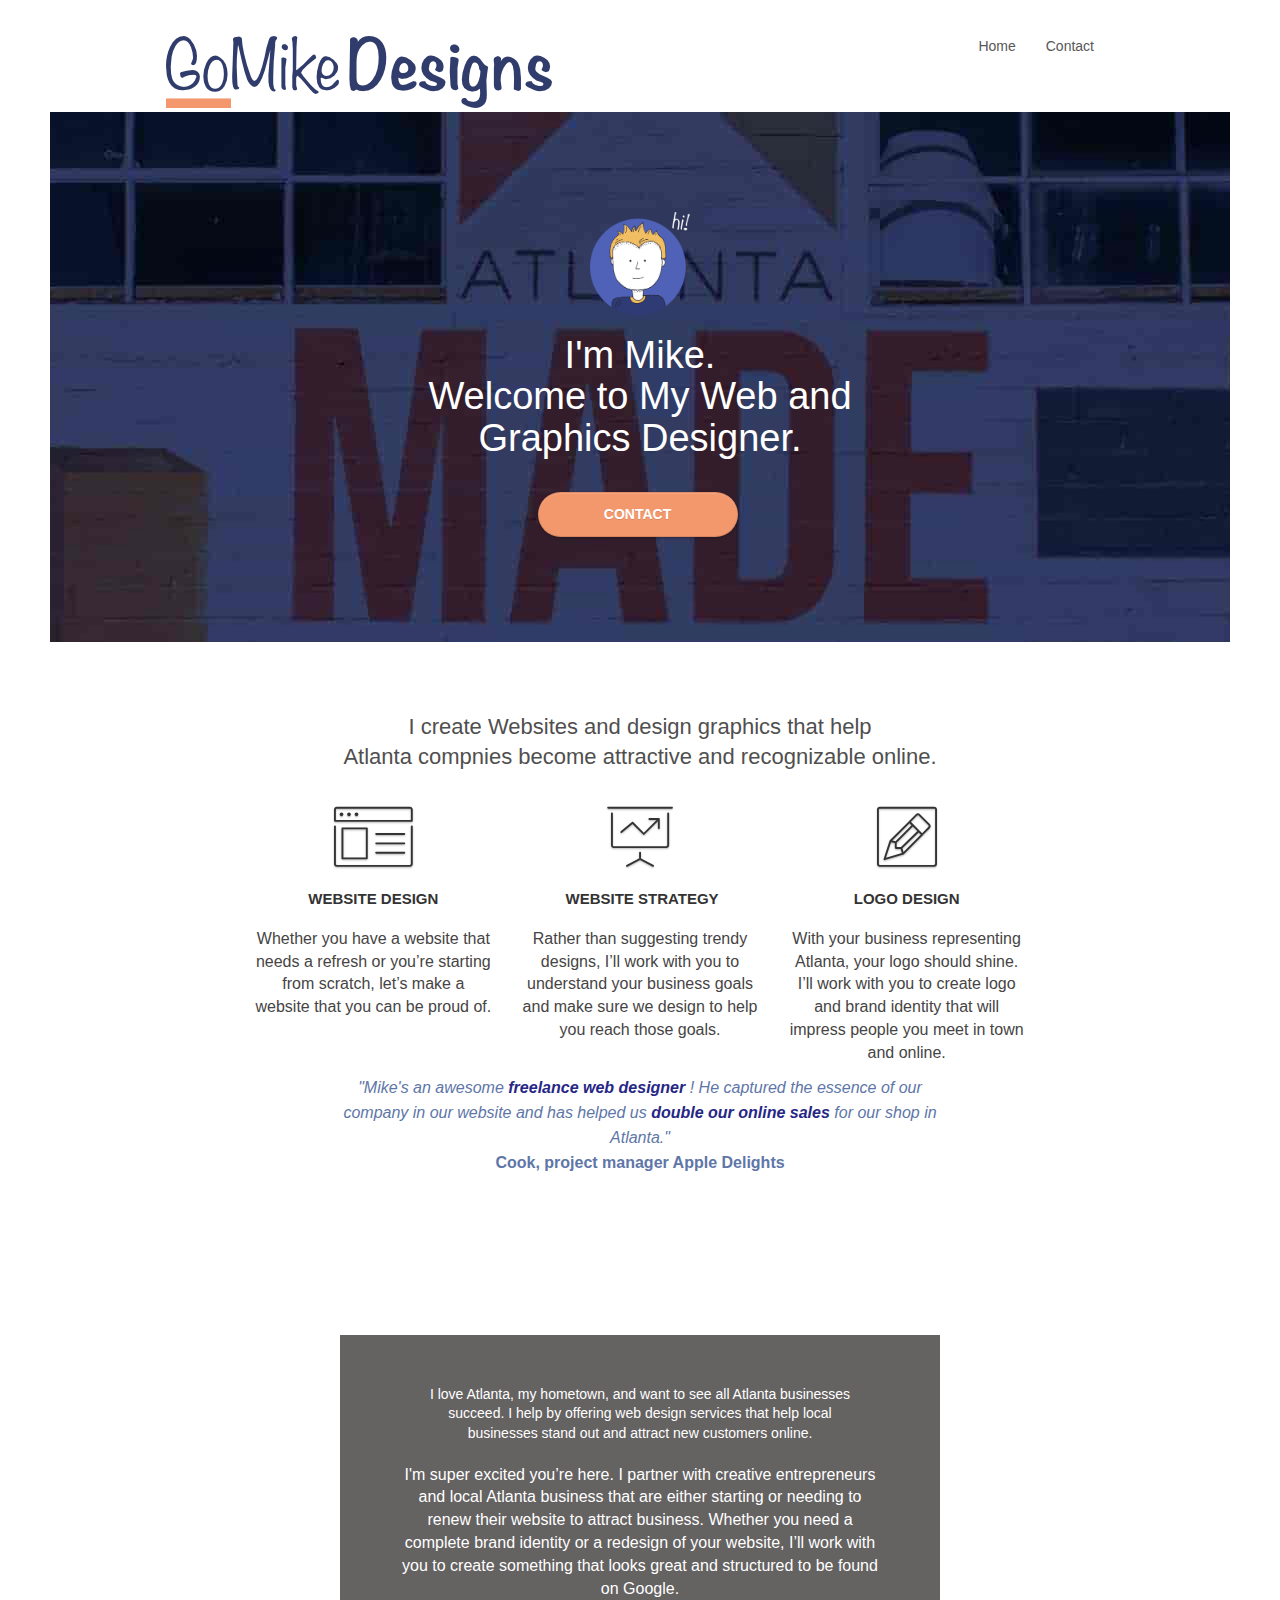
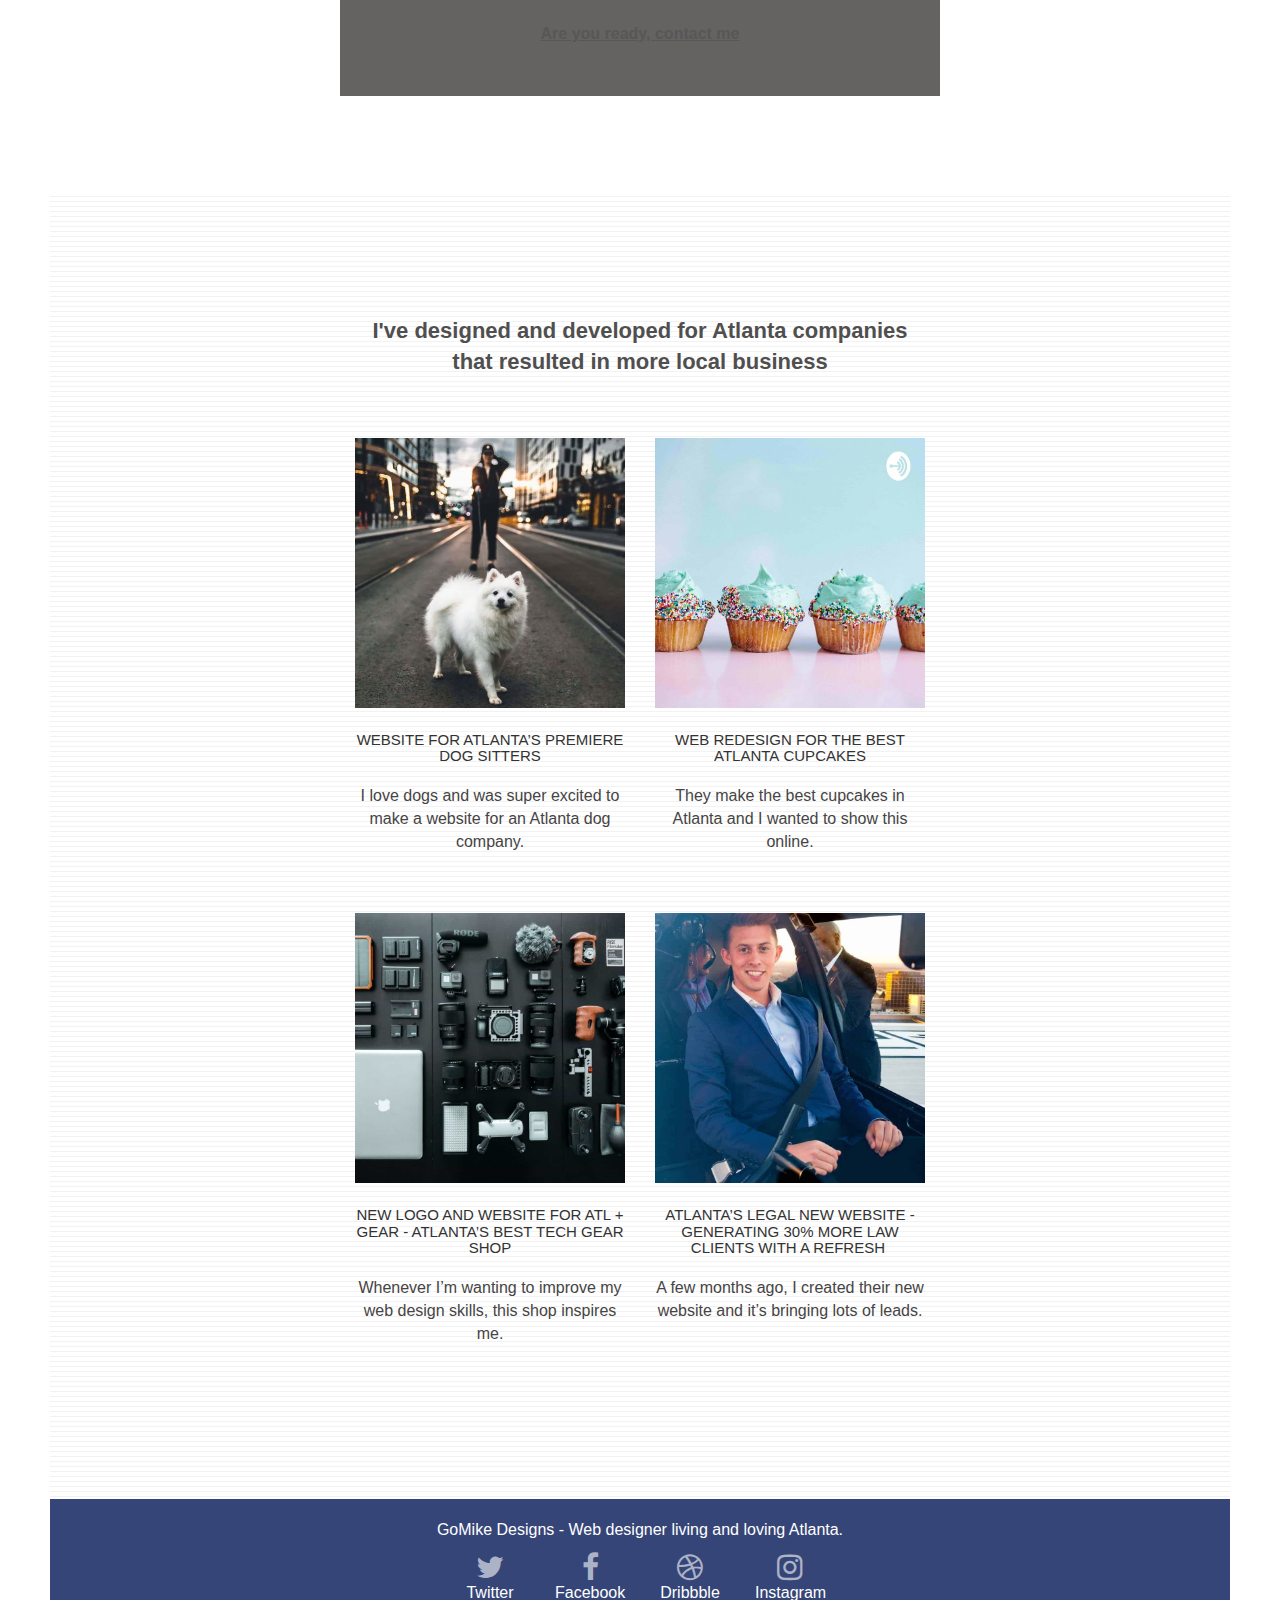
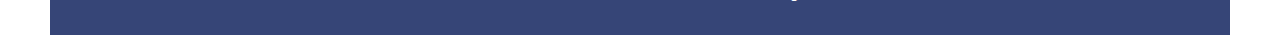
==== commit fee735e2: "changed some css" ====
--- a/index.html
+++ b/index.html
@@ -39,8 +39,8 @@
 					</li>
 				</ul>
 			</div>
-		</nav>
 		</div> 
+	</nav>
 </div>
 <!-- bloc-0 END -->
 
@@ -196,22 +196,22 @@
 				<div class="row row-no-gutters social" id="social">
 					<div class="col-sm-3">
 						<div class="text-center">
-							<a class="social" href="https://www.twotter.com"><span class="fa fa-twitter icon-md"><br><p>Twitter</p></span></a>
-						</div>
-					</div>
-					<div class="col-sm-3">
-						<div class="text-center">
-							<a class="social" href="https://www.facebook.com"><span class="fa fa-facebook icon-md"><br><p>Facebook</p></span></a>
-						</div>
-					</div>
-					<div class="col-sm-3">
-						<div class="text-center">
-							<a class="social" href="https://www.dribble.com"><span class="fa fa-dribbble icon-md"><br><p>Dribbble</p></span></a>
-						</div>
-					</div>
-					<div class="col-sm-3">
-						<div class="text-center">
-							<a class="social" href="https://www.instagram.com"><span class="fa fa-instagram icon-md"><br><p>Instagram</p></span></a>
+							<a class="social" href="https://www.twotter.com"><span class="fa fa-twitter icon-md"></span></a><p>Twitter</p>
+						</div>
+					</div>
+					<div class="col-sm-3">
+						<div class="text-center">
+							<a class="social" href="https://www.facebook.com"><span class="fa fa-facebook icon-md"></span></a><p>Facebook</p>
+						</div>
+					</div>
+					<div class="col-sm-3">
+						<div class="text-center">
+							<a class="social" href="https://www.dribble.com"><span class="fa fa-dribbble icon-md"></span></a><p>Dribbble</p>
+						</div>
+					</div>
+					<div class="col-sm-3">
+						<div class="text-center">
+							<a class="social" href="https://www.instagram.com"><span class="fa fa-instagram icon-md"></span></a><p>Instagram</p>
 						</div>
 					</div>
 				</div>
@@ -221,7 +221,6 @@
 	</div>
 </div>
 <!-- Footer - bloc-8 END -->
-
 </div>
 <!-- Main container END -->
 <script src="./js/jquery-2.1.0.js"></script>
@@ -229,6 +228,5 @@
 <script src="./js/blocs.js"></script>
 <script src="./js/jquery.touchSwipe.js"></script>
 <script src="./js/gmaps.js"></script>
-
 </body>
 </html>
--- a/style.css
+++ b/style.css
@@ -40,8 +40,8 @@
 }
 
 .bloc .container {
-    padding-left: 0;
-    padding-right: 0;
+    padding-left: 25px;
+    padding-right: 25px;
 }
 
 .bloc-lg {
@@ -73,29 +73,6 @@
     bottom: 0;
     left: 0;
     right: 0;
-}
-
-.texture-paper::before {
-    background: url("img/texture-paper.png");
-    background-size: 280px 280px;
-}
-
-.b-parallax {
-    background-attachment: fixed;
-}
-
-.d-bloc {
-    color: rgba(255, 255, 255, .7);
-}
-
-.d-bloc button:hover {
-    color: rgba(255, 255, 255, .9);
-}
-
-
-
-.d-bloc .divider-h span {
-    border-color: rgba(255, 255, 255, .2);
 }
 .d-bloc .a-btn,
 .d-bloc .navbar a,
@@ -113,8 +90,6 @@
 .d-bloc p a {
     color: rgba(255, 255, 255, .6);
 }
-
-
 .d-bloc .a-btn:hover,
 .d-bloc .navbar a:hover,
 .d-bloc .navbar-brand:hover,
@@ -131,154 +106,6 @@
 .d-bloc p a:hover {
     color: rgba(255, 255, 255, 1);
 }
-
-.d-bloc .navbar-toggle .icon-bar {
-    background: rgba(255, 255, 255, 1);
-}
-
-.d-bloc .btn-wire,
-.d-bloc .btn-wire:hover {
-    color: rgba(255, 255, 255, 1);
-    border-color: rgba(255, 255, 255, 1);
-}
-
-.d-bloc .panel {
-    color: rgba(0, 0, 0, .5);
-}
-
-.d-bloc .panel button:hover {
-    color: rgba(0, 0, 0, .7);
-}
-
-.d-bloc .panel icon {
-    border-color: rgba(0, 0, 0, .7);
-}
-
-.d-bloc .panel .divider-h span {
-    border-color: rgba(0, 0, 0, .1);
-}
-
-.d-bloc .panel .a-btn {
-    color: rgba(0, 0, 0, .6);
-}
-
-.d-bloc .panel .a-btn:hover {
-    color: rgba(0, 0, 0, 1);
-}
-
-.d-bloc .panel .btn-wire,
-.d-bloc .panel .btn-wire:hover {
-    color: rgba(0, 0, 0, .7);
-    border-color: rgba(0, 0, 0, .3);
-}
-
-.d-bloc .panel,
-.l-bloc {
-    color: rgba(0, 0, 0, .5);
-}
-
-.d-bloc .panel button:hover,
-.l-bloc button:hover {
-    color: rgba(0, 0, 0, .7);
-}
-
-.l-bloc .icon-round,
-.l-bloc .icon-square,
-.l-bloc .icon-rounded,
-.l-bloc .icon-semi-rounded-a,
-.l-bloc .icon-semi-rounded-b {
-    border-color: rgba(0, 0, 0, .7);
-}
-
-.d-bloc .panel .divider-h span,
-.l-bloc .divider-h span {
-    border-color: rgba(0, 0, 0, .1);
-}
-
-
-
-
-
-.l-bloc .navbar-toggle .icon-bar {
-    color: rgba(0, 0, 0, .6);
-}
-
-.d-bloc .panel .btn-wire,
-.d-bloc .panel .btn-wire:hover,
-.l-bloc .btn-wire,
-.l-bloc .btn-wire:hover {
-    color: rgba(0, 0, 0, .7);
-    border-color: rgba(0, 0, 0, .3);
-}
-
-.voffset {
-    margin-top: 30px;
-}
-
-.voffset-lg {
-    margin-top: 80px;
-}
-
-.row-no-gutters {
-    margin-right: 0;
-    margin-left: 0;
-}
-
-.row.row-no-gutters > [class^="col-"],
-.row.row-no-gutters > [class*=" col-"] {
-    padding-right: 0;
-    padding-left: 0;
-}
-
-#bloc-2-services p {
-    font-size: 14px;
-}
-
-.navbar {
-    margin-bottom: 0;
-    z-index: 1;
-}
-
-.navbar-brand {
-    height: auto;
-    padding: 3px 15px;
-    font-size: 25px;
-    font-weight: normal;
-    font-weight: 600;
-    line-height: 44px;
-}
-
-.navbar-brand img {
-    max-height: 200px;
-    margin: 0 5px 0 0;
-    display: inline;
-}
-
-.navbar-brand img[src$=svg] {
-    min-width: 100px;
-}
-
-.nav-center .navbar-brand img {
-    margin: 0;
-}
-
-.navbar .nav {
-    padding-top: 2px;
-    margin-right: -16px;
-    float: right;
-    z-index: 1;
-}
-
-.nav > li {
-    float: left;
-    margin-top: 4px;
-    font-size: 16px;
-}
-
-.navbar-nav .open .dropdown-menu > li > a {
-    text-align: inherit;
-}
-
 .nav > li a:hover,
 .nav > li a:focus {
     background: transparent;
@@ -290,7 +117,7 @@
 }
 
 .navbar-toggle:hover {
-    background: transparent!important;
+    background: transparent;
 }
 
 .navbar-toggle .icon-bar {
@@ -375,7 +202,7 @@
 }
 
 .nav > li > .dropdown a {
-    background: none!important;
+    background: none;
     display: block;
     padding: 14px 15px;
 }
@@ -654,10 +481,11 @@
     max-width: 400px;
     margin: auto;
     display: flex;
-    justify-content:space-between;
+    justify-content:space-around;
 }
 .text-center p{
     color: white;
+    text-align: center;
 }
 
 h2 {
@@ -683,7 +511,7 @@
 }
 
 .white {
-    color: #FFFFFF!important;
+    color: #FFFFFF;
 }
 
 .portfolio-thumb {
@@ -706,7 +534,7 @@
 
 .bold-link {
     font-weight: 900;
-    text-decoration: underline!important;
+    text-decoration: underline;
 }
 
 .service-header {
@@ -722,11 +550,6 @@
 .bgc-dark-slate-blue {
     background-color: #364577;
 }
-
-.bgc-atomic-tangerine {
-    background-color: #F3976C;
-}
-
 .tc-white {
     color:white;
     font-size: 14px;
@@ -735,35 +558,17 @@
 .btn-atomic-tangerine {
     background: #F3976C;
     width: 200px;
-    color: #FFFFFF!important;
-}
+    color: #FFFFFF;
+}
+
 
 .btn-atomic-tangerine:hover {
     background: #c27956!important;
     color: #FFFFFF!important;
 }
-
-.ltc-white {
-    color: #FFFFFF!important;
-}
-
 .ltc-white:hover {
     color: #cccccc!important;
 }
-
-.ltc-atomic-tangerine {
-    color: #F3976C!important;
-}
-
-.ltc-atomic-tangerine:hover {
-    color: #c27956!important;
-}
-
-.icon-dark-slate-blue {
-    color: #364577!important;
-    border-color: #364577!important;
-}
-
 .bg-dots-bg {
     background-image: url("img/dots-bg.png");
 }
@@ -909,7 +714,7 @@
     }
     .navbar-brand img {
         max-height: 40px;
-        width: 180px;
+        width: 140px;
     }
     .nav-invert .navbar-header {
         float: none;
@@ -927,7 +732,6 @@
     .bloc-xl,
     .bloc-lg {
         padding: 40px 0;
-
     }
     .bloc-sm,
     .bloc-md {
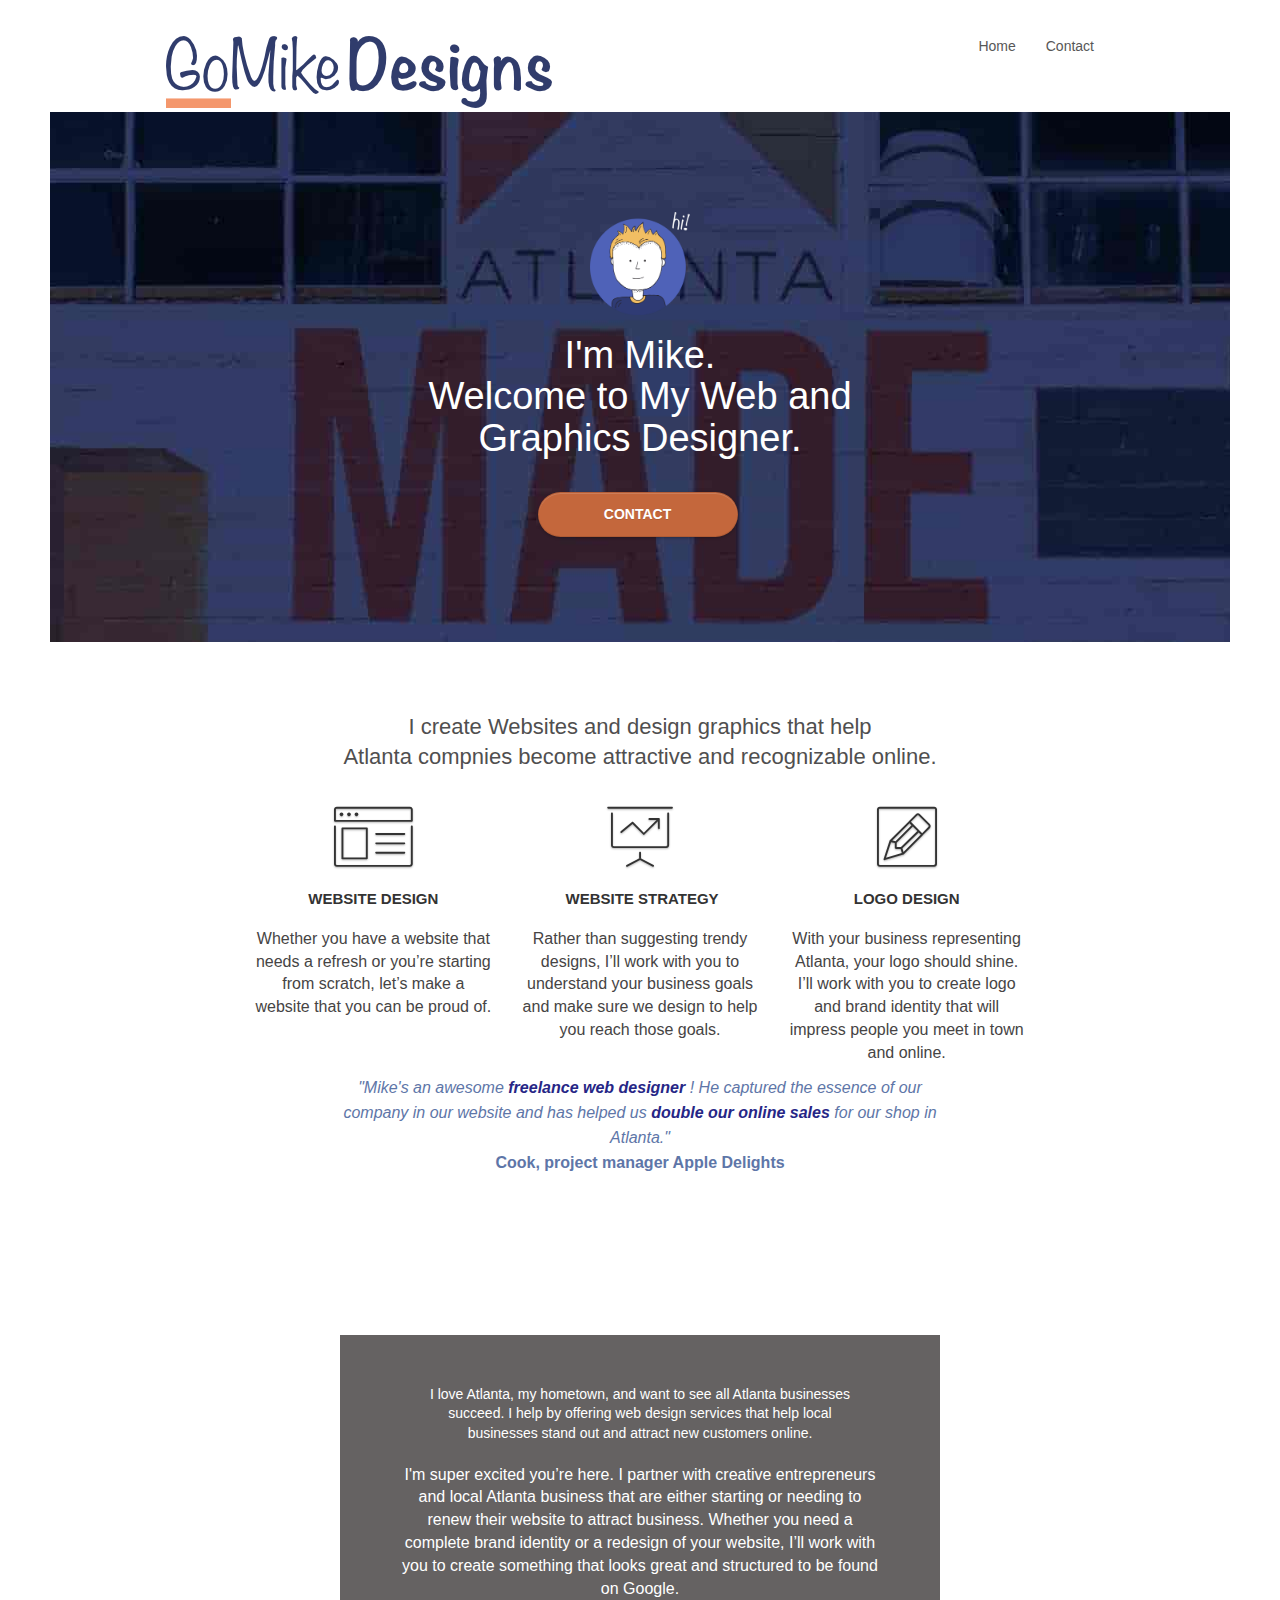
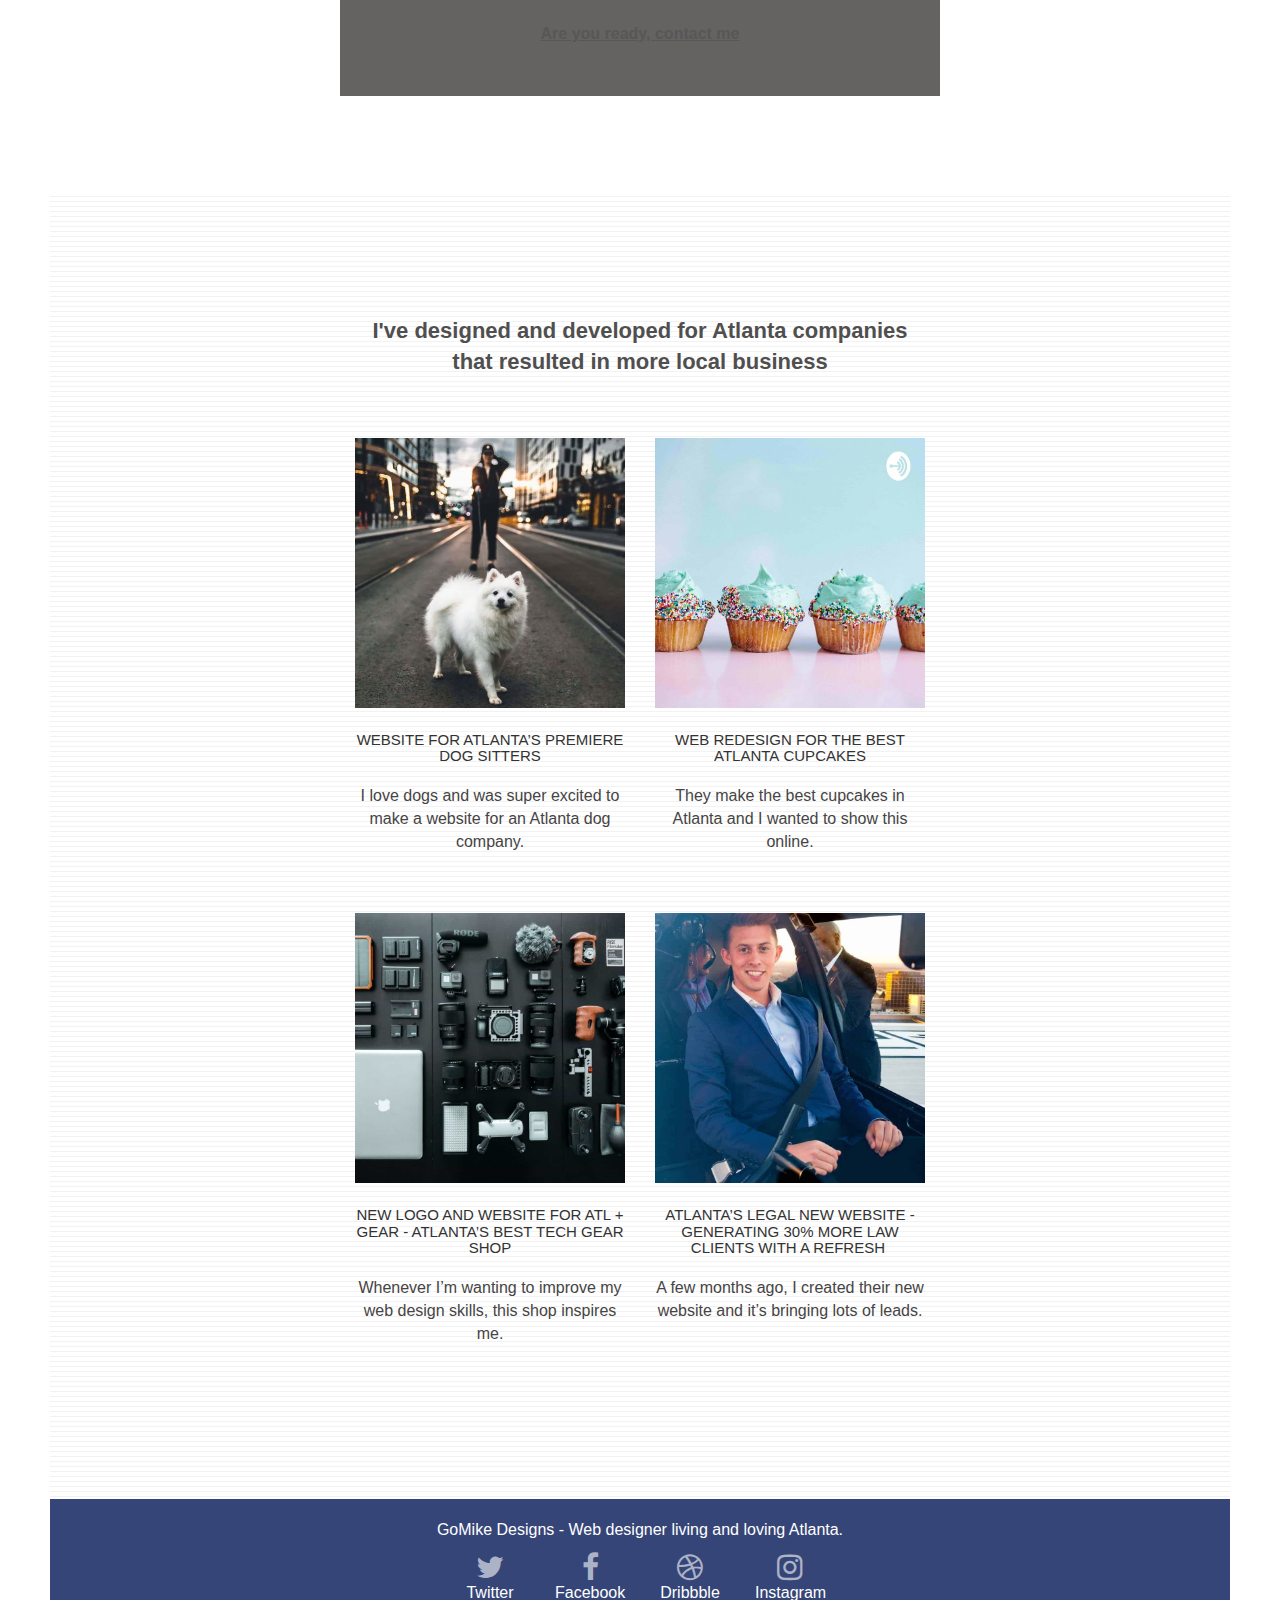
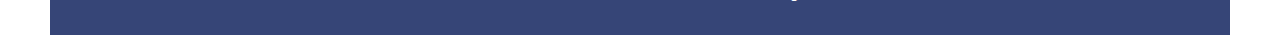
==== commit bec059b5: "css been compressed" ====
--- a/index.html
+++ b/index.html
@@ -9,7 +9,7 @@
     <link rel="shortcut icon" type="image/png" href="img/favicon.jpg">
     
 	<link rel="stylesheet" type="text/css" href="./css/bootstrap.min.css">
-	<link rel="stylesheet" type="text/css" href="style.css">
+	<link rel="stylesheet" type="text/css" href="style.min.css">
 	<link rel="stylesheet" type="text/css" href="./css/font-awesome.css">
 	<link rel="stylesheet" type="text/css" href="./css/et-line.css">
 	<title>welcome Gomike Designs</title>
@@ -201,7 +201,7 @@
 					</div>
 					<div class="col-sm-3">
 						<div class="text-center">
-							<a class="social" href="https://www.facebook.com"><span class="fa fa-facebook icon-md"></span></a><p>Facebook</p>
+							<a class="social" href="https://www.facebook.com"><apan class="fa fa-facebook icon-md"></apan></a><p>Facebook</p>
 						</div>
 					</div>
 					<div class="col-sm-3">
--- a/style.min.css
+++ b/style.min.css
@@ -0,0 +1 @@
+body{margin:0;padding:0;background:#FFF;overflow-x:hidden;-webkit-font-smoothing:antialiased;-moz-osx-font-smoothing:grayscale}a,button{transition:all .3s ease-in-out;outline:none!important}a:hover{text-decoration:none;cursor:pointer}#page-loading-blocs-notifaction{position:fixed;top:0;bottom:0;width:100%;z-index:100000;background:#fff url("img/pageload-spinner.gif") no-repeat center center}.bloc{width:100%;clear:both;background:50% 50% no-repeat;padding:0 50px;-webkit-background-size:cover;-moz-background-size:cover;-o-background-size:cover;background-size:cover;position:relative}.bloc .container{padding-left:25px;padding-right:25px}.bloc-lg{padding:100px 50px}.bloc-md{padding:50px}.bloc-sm{padding:20px 50px}.bg-repeat{background:repeat}.bg-t-edge{background:top no-repeat}.bloc-bg-texture::before{content:"";background-size:2px 2px;position:absolute;top:0;bottom:0;left:0;right:0}.d-bloc .a-btn,.d-bloc .navbar a,.d-bloc .navbar-brand,.d-bloc a .icon-sm,.d-bloc a .icon-md,.d-bloc a .icon-lg,.d-bloc a .icon-xl,.d-bloc h1 a,.d-bloc h2 a,.d-bloc h3 a,.d-bloc h4 a,.d-bloc h5 a,.d-bloc h6 a,.d-bloc p a{color:rgba(255,255,255,.6)}.d-bloc .a-btn:hover,.d-bloc .navbar a:hover,.d-bloc .navbar-brand:hover,.d-bloc a:hover .icon-sm,.d-bloc a:hover .icon-md,.d-bloc a:hover .icon-lg,.d-bloc a:hover .icon-xl,.d-bloc h1 a:hover,.d-bloc h2 a:hover,.d-bloc h3 a:hover,.d-bloc h4 a:hover,.d-bloc h5 a:hover,.d-bloc h6 a:hover,.d-bloc p a:hover{color:rgba(255,255,255,1)}.nav>li a:hover,.nav>li a:focus{background:transparent}.navbar-toggle{margin:10px 10px 0 0;border:0}.navbar-toggle:hover{background:transparent}.navbar-toggle .icon-bar{background-color:rgba(0,0,0,.5);width:26px}.nav-invert .navbar .nav{float:left}.nav-invert .navbar-header,.nav-invert .navbar-brand{float:right;position:relative;z-index:2}.row{text-align:center}#row{text-align:left}.text5{font-size:16px;color:#5e76a8;margin-left:25px;margin-right:25px;line-height:25px}.texts{color:#262686}h2{font-size:20px;color:#504f4f;font-weight:400;margin-left:25px;margin-right:25px}@media(min-width:768px){.site-navigation{position:absolute;top:50%;right:20px;transform:translate(0,-50%);-webkit-transform:translateY(-50%)}.nav>li .dropdown-menu a,.nav>li .dropdown-menu a:hover{color:#484848}.nav-invert .site-navigation{left:0;right:0}.nav-center{text-align:center}.nav-center .navbar-header{width:100%}.nav-center .navbar-header,.nav-center .navbar-brand,.nav-center .nav>li{float:none;display:inline-block}.nav-center .site-navigation{position:relative;width:100%;right:0;margin-right:0;margin-top:20px}.nav-center.mini-nav .navbar-toggle{float:none;margin:10px auto 0}}.nav>li>.dropdown a{background:0;display:block;padding:14px 15px}nav .caret{margin:0 5px}.dropdown-menu .dropdown-menu{top:-8px;left:100%}.dropdown-menu .dropmenu-flow-right{top:100%;left:0;margin-left:-1px;border-top-left-radius:0;border-top-right-radius:0}.dropdown-menu .dropdown span{border:4px solid black;border-top-color:transparent;border-right-color:transparent;border-bottom-color:transparent;margin:6px -5px 0 0!important;float:right}.mg-md{margin-top:10px;margin-bottom:20px}.mg-lg{margin-top:10px;margin-bottom:40px}.btn{margin:0 5px 5px 0}.btn.pull-right{margin:0 0 5px 5px}.btn-d,.btn-d:hover,.btn-d:focus{color:#FFF;background:rgba(0,0,0,.3)}button{outline:none!important}.btn-rd{border-radius:40px}.btn-clean{border:1px solid rgba(0,0,0,.08);border-bottom-color:rgba(0,0,0,.1);text-shadow:0 1px 0 rgba(0,0,1,.1);box-shadow:0 1px 3px rgba(0,0,1,.25),inset 0 1px 0 0 rgba(255,255,255,.15)}.icon-md{font-size:30px!important}.icon-lg{font-size:60px!important}.sm-shadow{text-shadow:0 1px 2px rgba(0,0,0,.3)}.panel-sq,.panel-sq .panel-heading,.panel-sq .panel-footer{border-radius:0}.panel-rd{border-radius:30px}.panel-rd .panel-heading{border-radius:29px 29px 0 0}.panel-rd .panel-footer{border-radius:0 0 29px 29px}.form-control{border-color:rgba(0,0,0,.1);box-shadow:none}.scrollToTop{width:40px;height:40px;position:fixed;bottom:20px;right:20px;opacity:0;z-index:500;transition:all .3s ease-in-out}.scrollToTop span{margin-top:6px}.showScrollTop{font-size:14px;opacity:1}a[data-lightbox]{position:relative;display:block;text-align:center}a[data-lightbox]:hover::before{content:"+";font-family:"HelveticaNeue-Light","Helvetica Neue Light","Helvetica Neue",Helvetica,Arial;font-size:32px;width:50px;height:50px;margin-left:-25px;border-radius:50%;background:rgba(0,0,0,.6);color:#FFF;font-weight:100;z-index:1;position:absolute;top:50%;transform:translateY(-50%);-webkit-transform:translateY(-50%)}a[data-lightbox]:hover img{opacity:.6;-webkit-animation-fill-mode:none;animation-fill-mode:none}#lightbox-modal{display:flex;align-items:center}#lightbox-modal .modal-dialog{width:90%;max-width:900px;margin:0 auto 0}#lightbox-modal .modal-dialog img{max-height:90vh;margin:0 auto}.lightbox-caption{padding:20px;color:#FFF;background:rgba(0,0,0,.5);position:absolute;left:15px;right:15px;bottom:5px}.close-lightbox{color:#FFF;font-size:30px;position:absolute;top:20px;right:20px;z-index:20;background:rgba(0,0,0,.5);border:0;line-height:30px;padding:0 9px 5px;opacity:.3}.close-lightbox:hover,.next-lightbox:hover,.prev-lightbox:hover{opacity:1.0;color:#FFF}.next-lightbox,.prev-lightbox{font-size:20px;color:rgba(255,255,255,.9);background:rgba(0,0,0,.5);transition:all .2s ease-in-out;position:absolute;top:45%;z-index:1;opacity:.4}.next-lightbox{padding:6px 8px 1px 13px;right:25px}.prev-lightbox{padding:6px 13px 1px 10px;left:25px}.snapshot-lb .modal-body{padding-bottom:45px}.snapshot-lb .lightbox-caption{padding:0;color:rgba(0,0,0,.5);background:0}a{font-family:"helvetica";font-weight:400;color:#575757!important}.container{max-width:1000px}.hero-bloc-text{font-size:38px}.hero-bloc-text-sub{font-size:36px}p{font-size:16px;color:#464444}.tight-width-whitespace{max-width:600px;margin:auto auto auto auto}.cta-hero{margin-top:22px;color:#fff!important;text-transform:uppercase;padding:12px 28px 12px 28px;font-size:1.0em;font-weight:700}.social{max-width:400px;margin:auto;display:flex;justify-content:space-around}.text-center p{color:white;text-align:center}h2{font-size:22px;line-height:1.4em}h3{font-size:15px;text-transform:uppercase;font-weight:700px;color:#333!important}.med-width-whitespace{max-width:800px;margin:auto auto auto auto;box-shadow:0 0 0 #000}.icons{margin-bottom:14px;margin-top:24px}.white{color:#fff}.portfolio-thumb{margin-bottom:24px}.portfolio-row{margin-bottom:44px;margin-top:50px}.avatar{box-shadow:0 4px 9px rgba(0,0,0,0.3)}.black-background{background-color:rgba(35,31,32,0.7);padding:40px 40px 40px 40px}.bold-link{font-weight:900;text-decoration:underline}.service-header{font-size:15px;font-weight:700;text-transform:uppercase}.bgc-white{background-color:#fff}.bgc-dark-slate-blue{background-color:#364577}.tc-white{color:white;font-size:14px}.btn-atomic-tangerine{background:#c4673c;width:200px;color:#fff}.btn-atomic-tangerine:hover{background:#f3976c;color:#b8b4b4}.bg-dots-bg{background-image:url("img/dots-bg.png")}.bg-lines-h2-bg{background-image:url("img/lines-h2-bg.png")}.bg-atlanta-20made-20sign{background-image:url("img/atlanta%20made%20sign.jpg")}.bg-atlanta-20made-20sign-20orange{background-image:url("img/atlanta%20made%20sign%20orange.jpg")}@media(max-width:1024px){.bloc{padding-left:20px;padding-right:20px}.bloc.full-width-bloc,.bloc-tile-2.full-width-bloc .container,.bloc-tile-3.full-width-bloc .container,.bloc-tile-4.full-width-bloc .container{padding-left:0;padding-right:0}}@media(max-width:992px) and (min-width:768px){.navbar .nav{max-width:80%}.nav-center.navbar .nav{max-width:100%}}@media only screen and (min-device-width:768px) and (max-device-width:1024px) and (orientation:landscape){.b-parallax{background-attachment:scroll}}@media only screen and (min-device-width:1024px) and (max-device-width:1366px) and (-webkit-min-device-pixel-ratio:1.5){.b-parallax{background-attachment:scroll}}@media(max-width:991px){.container{width:100%}.b-parallax{background-attachment:scroll}.page-container,#hero-bloc{overflow-x:hidden;position:relative}.bloc{padding-left:constant(safe-area-inset-left);padding-right:constant(safe-area-inset-right)}.bloc-group,.bloc-group .bloc{display:block;width:100%}.bloc-fill-screen .fill-bloc-top-edge,.bloc-fill-screen .fill-bloc-bottom-edge{padding:0 20px;padding-left:constant(safe-area-inset-left);padding-right:constant(safe-area-inset-right)}}@media(max-width:767px){.page-container{overflow-x:hidden;position:relative}.b-parallax{background-attachment:scroll}.navbar .nav{padding-top:0;border-top:1px solid rgba(0,0,0,.2);float:none!important}.navbar.row{margin-left:0;margin-right:0}.site-navigation{position:inherit;transform:none;-webkit-transform:none;-ms-transform:none}.nav>li{margin-top:0;border-bottom:1px solid rgba(0,0,0,.1);background:rgba(0,0,0,.05);text-align:left;padding-left:15px;width:100%}.nav>li:hover{background:rgba(0,0,0,.08)}.dropdown .dropdown a .caret{float:none;margin:5px 0 0 10px!important;border:4px solid black;border-bottom-color:transparent;border-right-color:transparent;border-left-color:transparent}#hero-bloc .navbar .nav{background:rgba(0,0,0,.8)}#hero-bloc .navbar .nav a{color:rgba(255,255,255,.6)}.hero{padding:50px 0}.hero-nav{left:-1px;right:-1px}.navbar-collapse{padding:0;overflow-x:hidden;-webkit-box-shadow:none;box-shadow:none}.navbar-brand img{max-height:40px;width:140px}.nav-invert .navbar-header{float:none;width:100%}.nav-invert .navbar-toggle{float:left;margin-left:10px}.bloc{padding-left:0;padding-right:0}.bloc-xxl,.bloc-xl,.bloc-lg{padding:40px 0}.bloc-sm,.bloc-md{padding-left:0;padding-right:0}.a-block{padding:0 10px}.btn-dwn{display:none}.voffset{margin-top:5px}.voffset-md{margin-top:20px}.voffset-lg{margin-top:30px}form{padding:5px}.close-lightbox{display:inline-block}.blocsapp-device-iphone5{background-size:216px 425px;padding-top:60px;width:216px;height:425px}.blocsapp-device-iphone5 img{width:180px;height:320px}}@media(max-width:400px){.bloc{padding-left:0;padding-right:0}}@media(max-width:767px){.bloc-mob-center-text{text-align:center}}